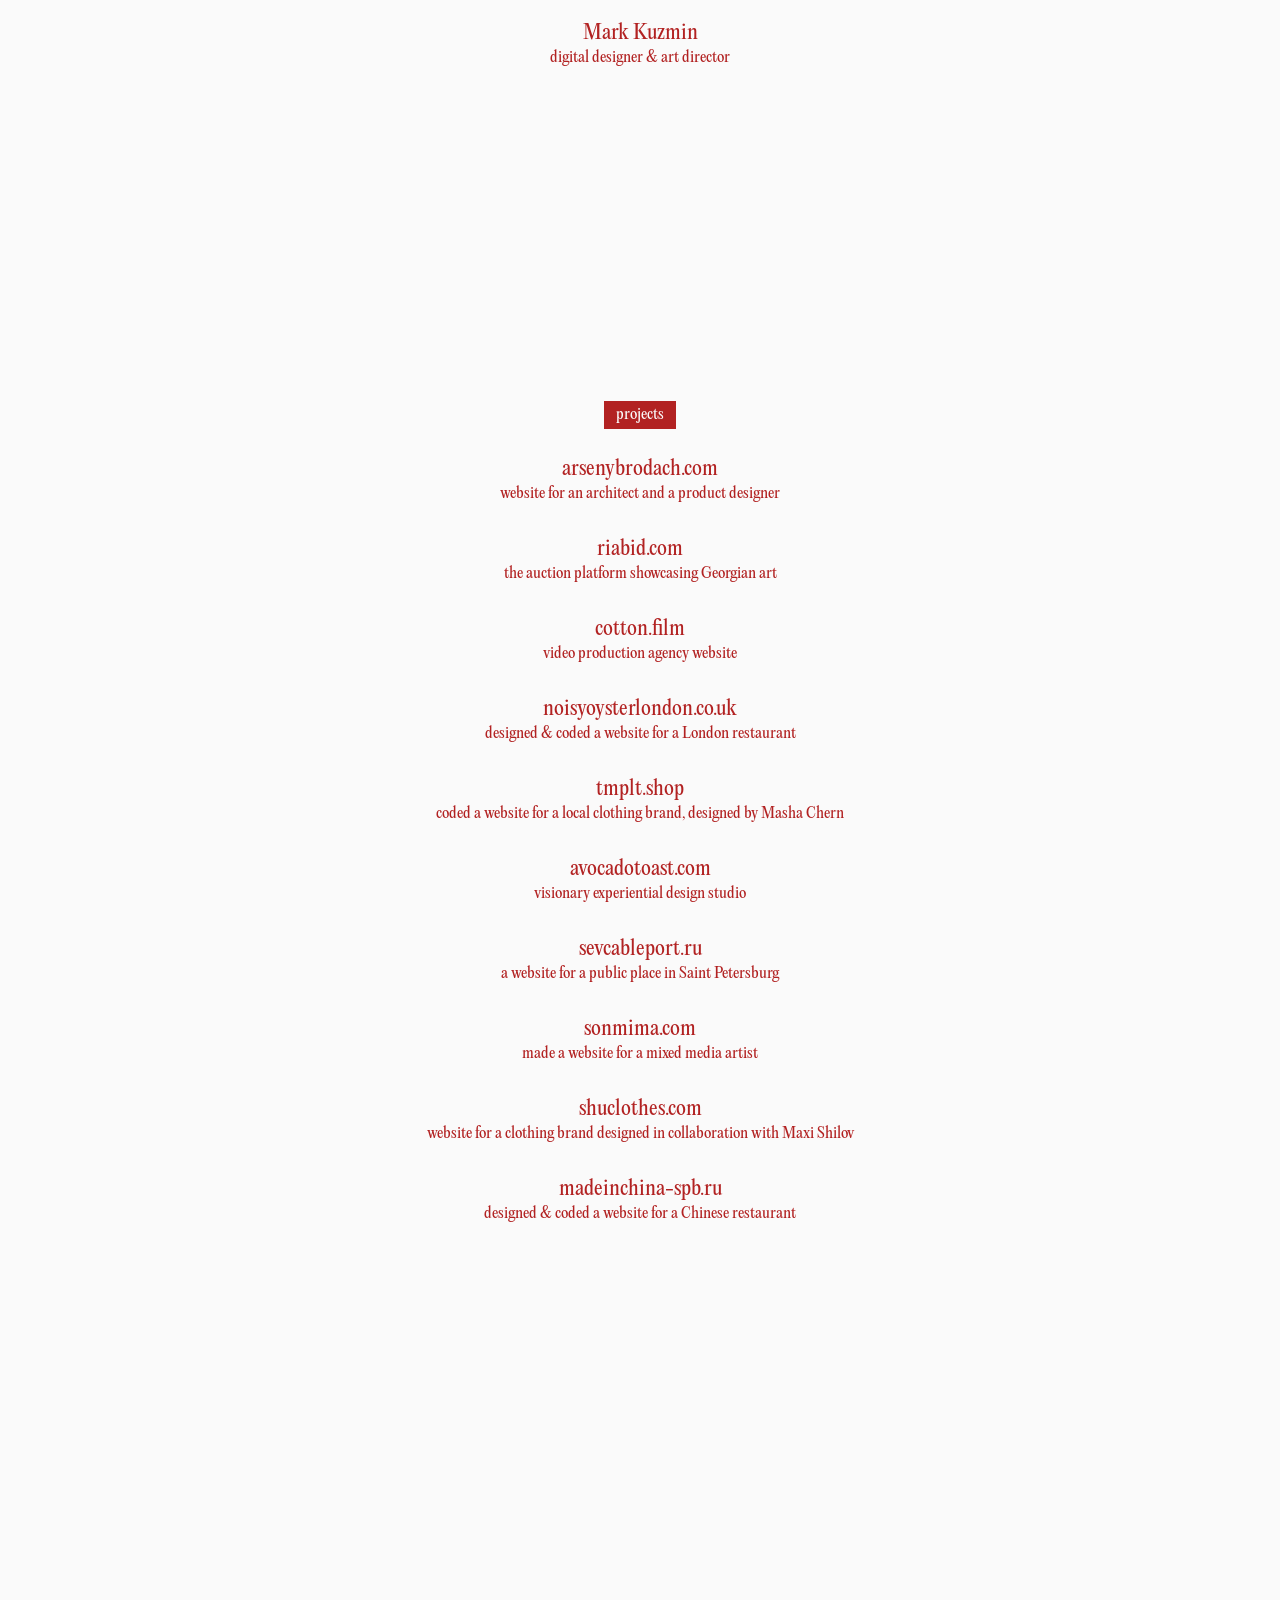
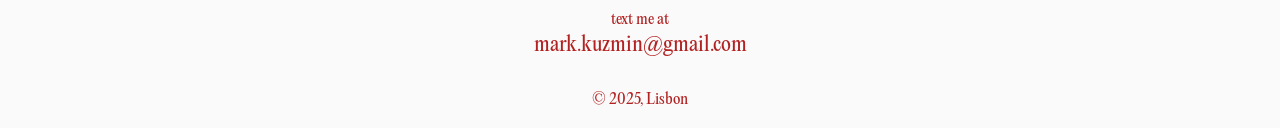
==== index.html @ 8bf1f21d "First" ====
<!DOCTYPE HTML>
<html lang="en">
<head>
	<meta charset="utf-8">
	<meta name="viewport" content="width=device-width, initial-scale=1.0">
	<link rel="stylesheet" href="main.css">
	<link rel="stylesheet" href="media.css">
	<title>Mark Kuzmin — digital designer & art director</title>
	<meta property="og:site_name" content="Mark Kuzmin" />
	<meta property="og:title" content="Digital designer & Art director" />
	<meta property="og:url" content="https://www.markkuzmin.com" />
	<meta property="og:image" content="opengraph.png" />
	<link rel="icon" type="image/png" href="favicon.png">

	<script src="script.js"></script>

	<!-- Google tag (gtag.js) -->
	<script async src="https://www.googletagmanager.com/gtag/js?id=G-9YX1M8FVFF"></script>
	<script>
	  window.dataLayer = window.dataLayer || [];
	  function gtag(){dataLayer.push(arguments);}
	  gtag('js', new Date());

	  gtag('config', 'G-9YX1M8FVFF');
	</script>
</head>

<body>

<div class="wrapper">
	<div class="me">
		<h1>Mark Kuzmin</h1>
		<p>digital designer & art director</p>
	</div>

	<div class="portfolio">
		<div class="toast show">projects</div>

		<a href="https://arsenybrodach.com" target="_blank">
			<h2>arsenybrodach.com</h2>
			<p>website for an architect and a product designer</p>
		</a>

		<a href="https://riabid.com" target="_blank">
			<h2>riabid.com</h2>
			<p>the auction platform showcasing Georgian art</p>
		</a>

		<a href="https://cotton.film" target="_blank">
			<h2>cotton.film</h2>
			<p>video production agency website</p>
		</a>

		<a href="https://noisyoysterlondon.co.uk" target="_blank">
			<h2>noisyoysterlondon.co.uk</h2>
			<p>designed & coded a website for a London restaurant</p>
		</a>

		<a href="https://tmplt.shop/" target="_blank">
			<h2>tmplt.shop</h2>
			<p>coded a website for a local clothing brand, designed by Masha Chern</p>
		</a>

		<a href="https://avocadotoast.com" target="_blank">
			<h2>avocadotoast.com</h2>
			<p>visionary experiential design studio</p>
		</a>

		<a href="https://sevcableport.ru" target="_blank">
			<h2>sevcableport.ru</h2>
			<p>a website for a public place in Saint Petersburg</p>
		</a>

		<a href="https://sonmima.com" target="_blank">
			<h2>sonmima.com</h2>
			<p>made a website for a mixed media artist</p>
		</a>

		<a href="https://shuclothes.com" target="_blank">
			<h2>shuclothes.com</h2>
			<p>website for a clothing brand designed in collaboration with Maxi Shilov</p>
		</a>			

		<a href="https://madeinchina-spb.ru/" target="_blank">
			<h2>madeinchina-spb.ru</h2>
			<p>designed & coded a website for a Chinese restaurant</p>
		</a>
	</div>

	<div class="footer">
		<div class="toast" id="toast">
		    email copied to clipboard
		</div>

		<button class="email-button" onclick="copyEmail()" id="copyButton">
			<p>text me at</p>
			<h2>mark.kuzmin@gmail.com</h2>
		</button>
		<p>© 2025, Lisbon</p>
	</div>
</div>

</body>
</html>
---- main.css ----
@font-face {
	font-family: PP Editorial New;
    src: url('pp-editorial-new.otf');
}

@font-face {
	font-family: PP Radio;
    src: url('pp-radio.otf');
}

article {
	width: 480px;
	padding: 0 16px;
}

article div {
	display: flex;
	flex-direction: column;
	gap: 10px;
}

article h2 {
	margin-left: -0.07em;
	font-size: 48px;
	line-height: 48px;
}

article h3 {
	margin: 0;
	font-size: 32px;
	line-height: 32px;
}

article p {
	font-family: 'PP Radio';
}

body {
	color: #B22222;
	background-color: #fafafa;
}

body, h1, h2, p, a {
	margin: 0;
	padding: 0;

	font-size: 15px;
	line-height: 20px;
	font-family: 'PP Editorial New';
	font-weight: 400;

	text-decoration: none;
}

#roland-garros {
	background-color: #C23B22;
	color: #F1F3F4;
}

.wrapper, .me, .portfolio, .portfolio a, .footer {
	display: flex;
	flex-direction: column;
	align-items: center;
}

.wrapper {
	margin: 0 auto;
	padding: 18px 0;

	width: 480px;
	gap: 37vh;
}

.portfolio {
	gap: 0px;
}

.portfolio a {
	padding: 15px 0;
	color: #B22222;
	gap: 0px;
	transition: 1.2s;
}

@media only screen and (min-width: 768px) {

	.portfolio a:hover {
		padding: 30px 0;
		opacity: .75;
		transition: 0.3s;
	}

	button:hover {
			opacity: .75;
		}

}

.portfolio p {
	text-align: center;
	hyphens: auto;
}

h1, h2 {
	font-size: 20px;
	line-height: 30px;
}


button {
  background: none;
  border: none;
  padding: 0;
  margin: 0 0 30px 0;
  font: inherit;
  color: inherit;
  text-decoration: none;
  cursor: pointer;
  outline: none;
  z-index: 1;
}

.toast {
	margin-bottom: 10px;
    background: #B22222;
    color: #fafafa;
    padding: 4px 12px;
    transform: translateY(20px);
    opacity: 0;
    transition: all 0.4s cubic-bezier(0.175, 0.885, 0.32, 1.275);
    z-index: 0;
    display: flex;
    align-items: center;
    gap: 10px;
}

.toast.show {
    transform: translateY(0);
    opacity: 1;
}
---- media.css ----
@media only screen and (max-width: 767px) {

body {
	font-size: 3.6vw;
	line-height: 1.2;
}

button {
	margin: 0 0 9vw 0;
}

.wrapper {
	max-width: 100vw;
	padding: 5vw;
}

.portfolio {
	gap: 3vw;
}

.portfolio a {
	gap: 5px;
}

p {
	font-size: 3.6vw;
	line-height: 1.2;
}

h1, h2 {
	font-size: 4.4vw;
	line-height: 1.2;
}

}
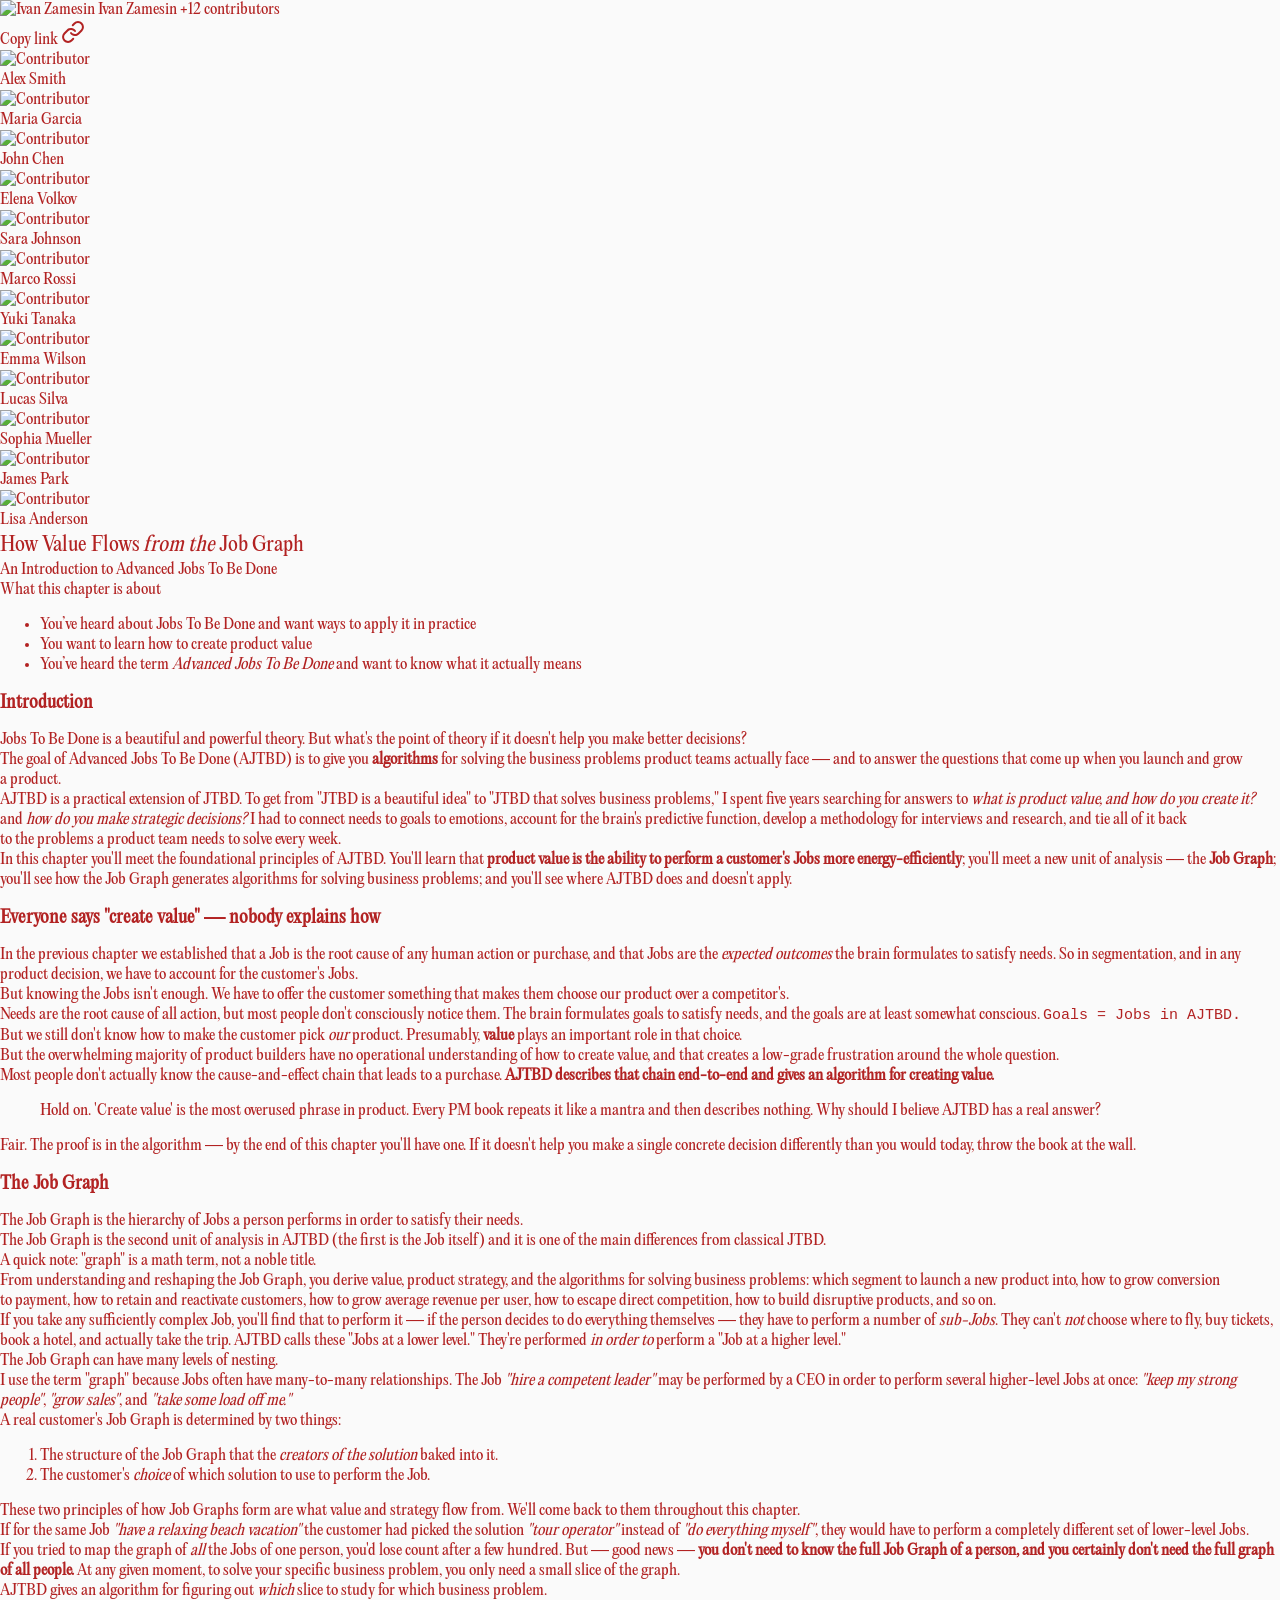
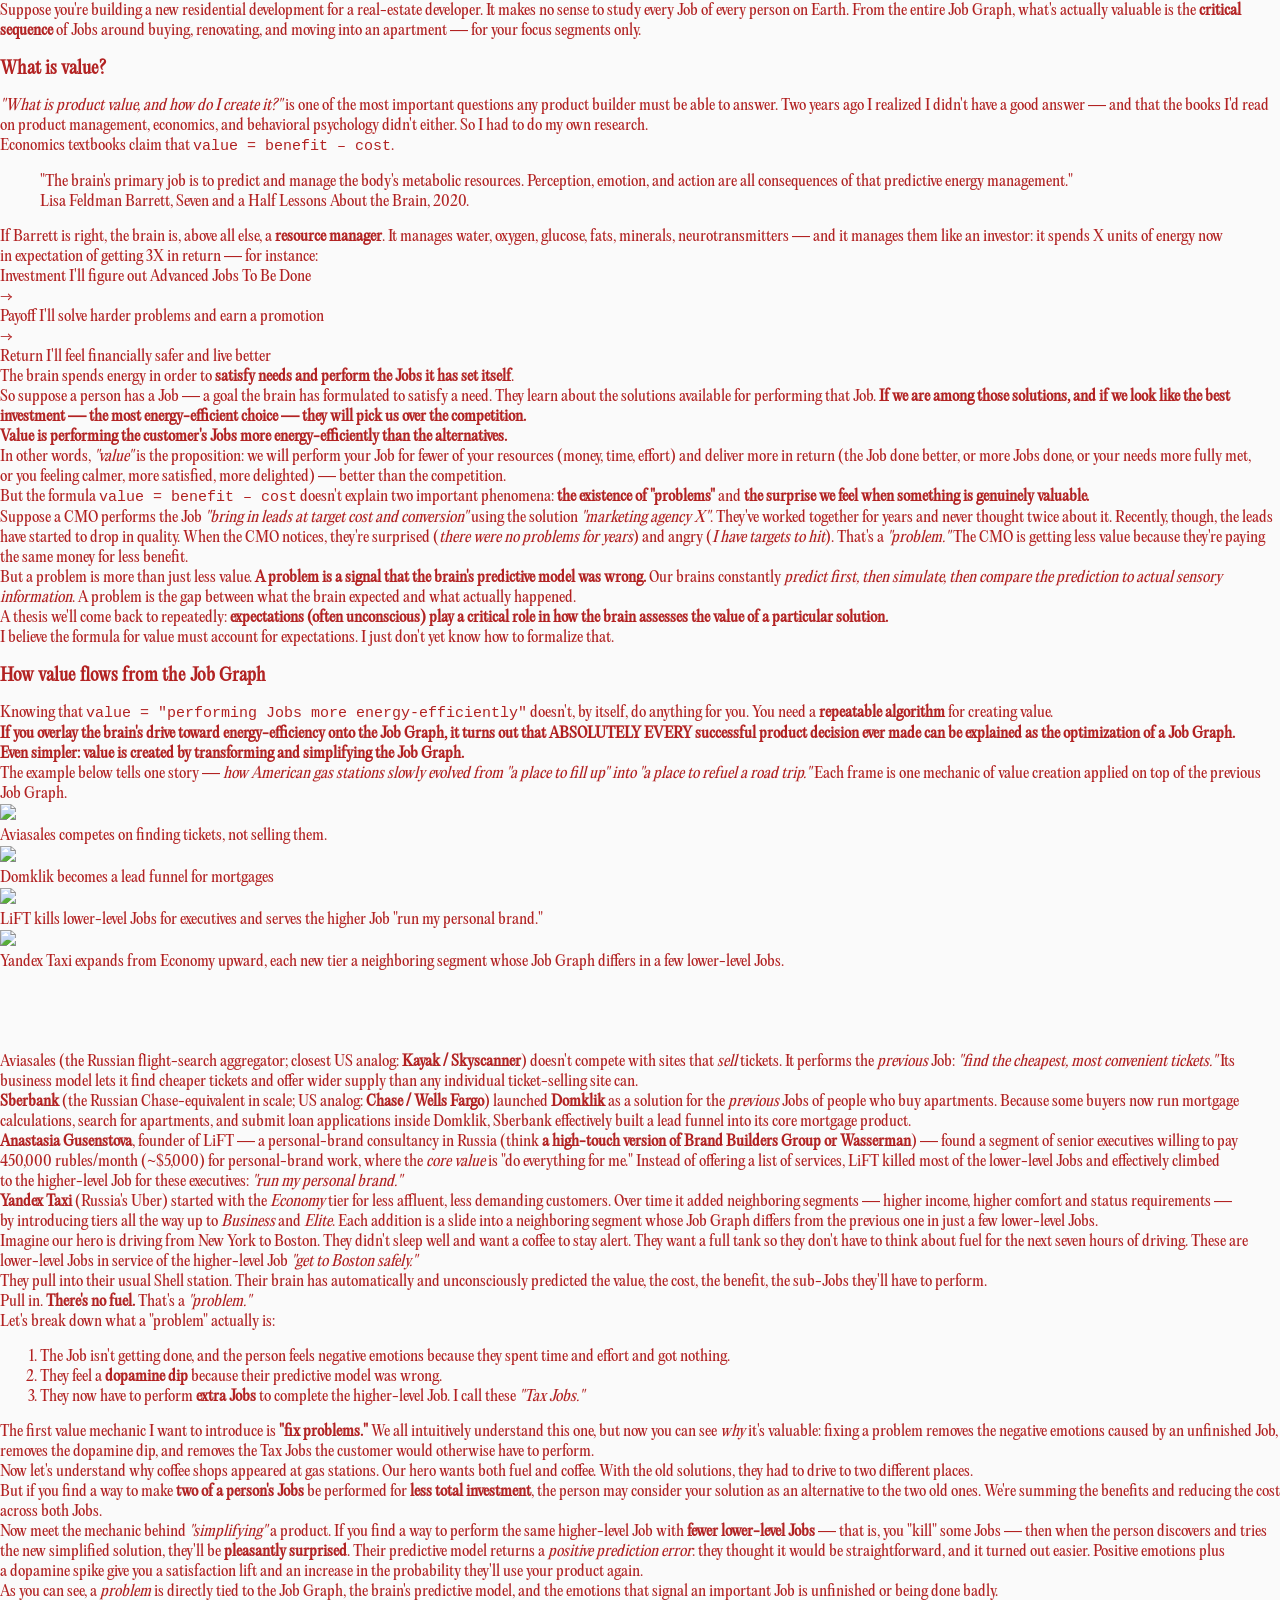
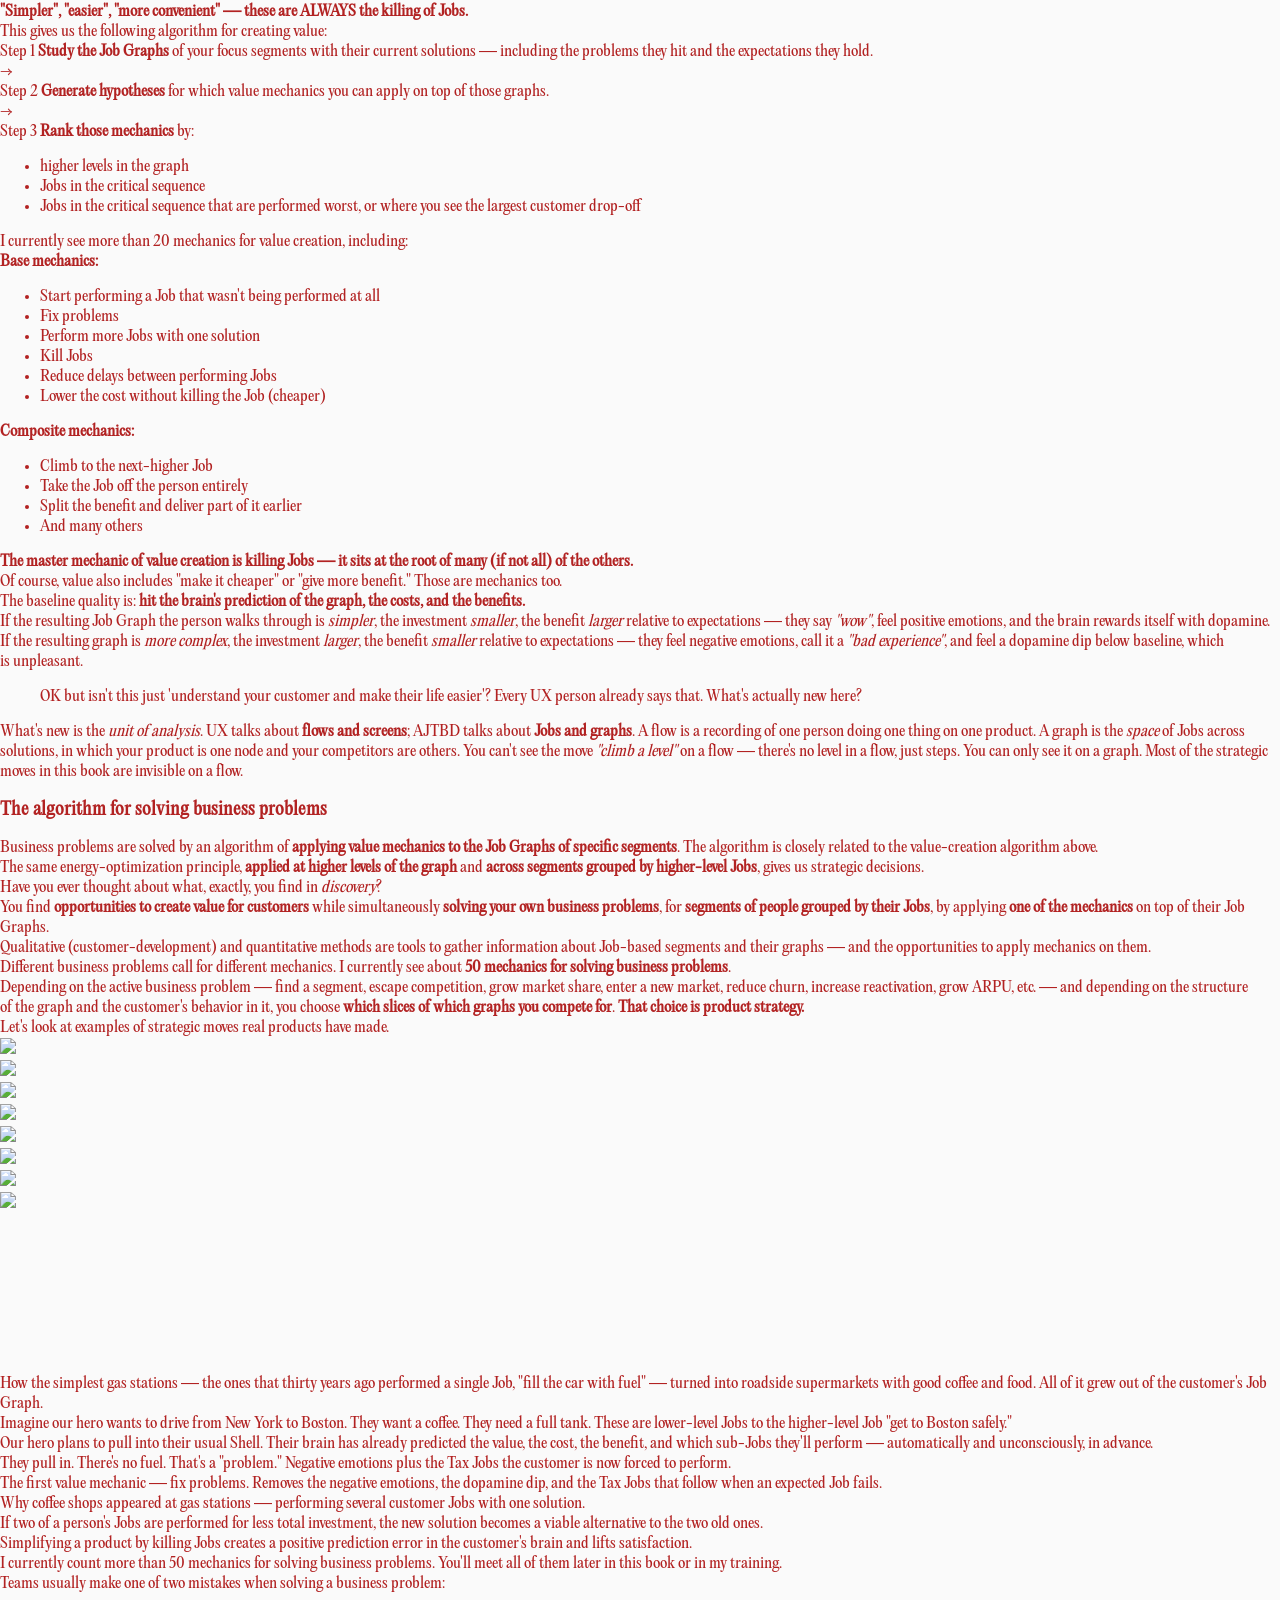
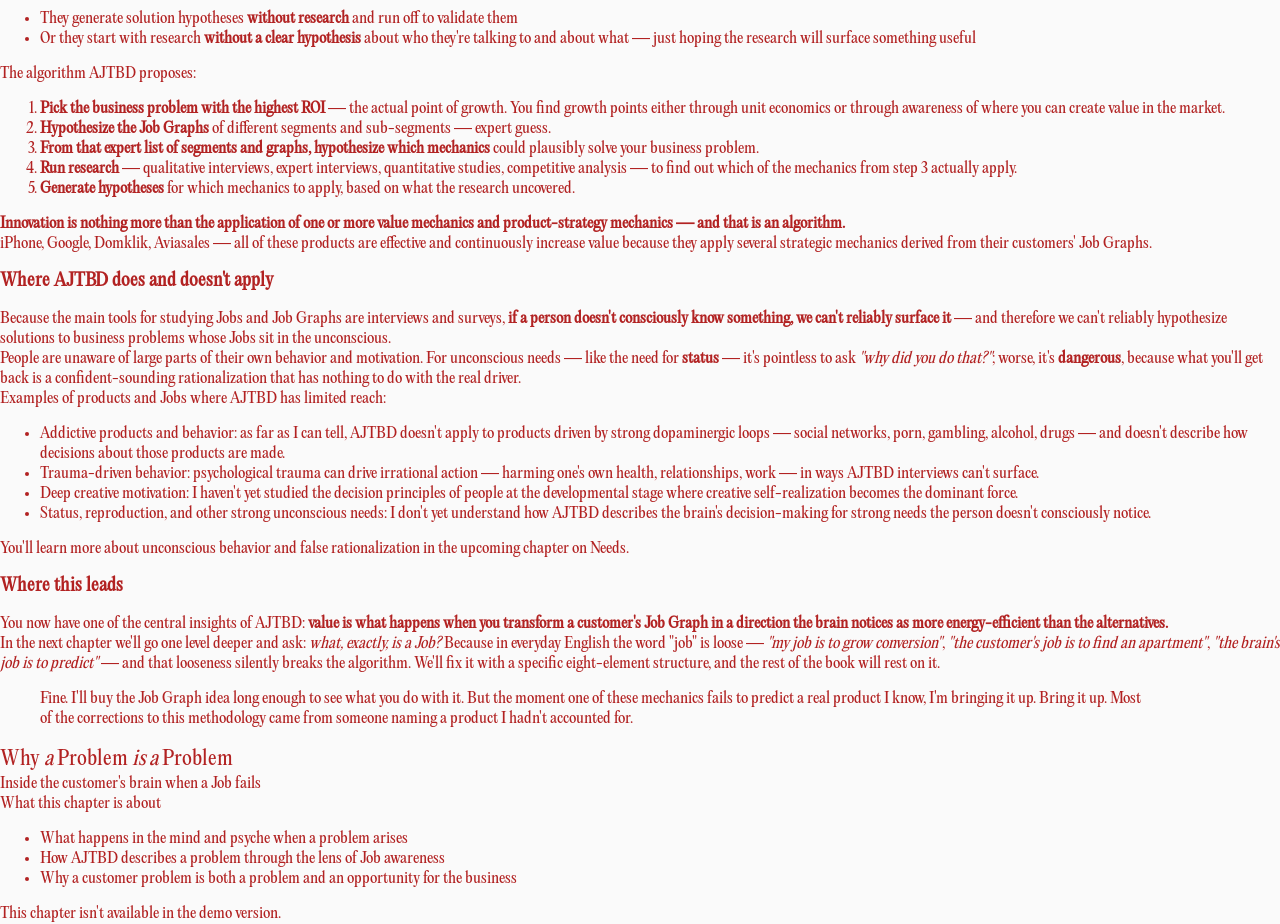
==== commit 50b0462d: "css upd" ====
--- a/index.html
+++ b/index.html
@@ -5,100 +5,546 @@
 	<meta name="viewport" content="width=device-width, initial-scale=1.0">
 	<link rel="stylesheet" href="main.css">
 	<link rel="stylesheet" href="media.css">
-	<title>Mark Kuzmin — digital designer & art director</title>
-	<meta property="og:site_name" content="Mark Kuzmin" />
-	<meta property="og:title" content="Digital designer & Art director" />
-	<meta property="og:url" content="https://www.markkuzmin.com" />
+	<title>AURA</title>
+	<meta property="og:type" content="website" />
+	<meta property="og:site_name" content="AURA" />
+	<meta property="og:title" content="AURA" />
 	<meta property="og:image" content="opengraph.png" />
 	<link rel="icon" type="image/png" href="favicon.png">
 
-	<script src="script.js"></script>
-
-	<!-- Google tag (gtag.js) -->
-	<script async src="https://www.googletagmanager.com/gtag/js?id=G-9YX1M8FVFF"></script>
-	<script>
-	  window.dataLayer = window.dataLayer || [];
-	  function gtag(){dataLayer.push(arguments);}
-	  gtag('js', new Date());
-
-	  gtag('config', 'G-9YX1M8FVFF');
-	</script>
 </head>
 
 <body>
 
-<div class="wrapper">
-	<div class="me">
-		<h1>Mark Kuzmin</h1>
-		<p>digital designer & art director</p>
-	</div>
-
-	<div class="portfolio">
-		<div class="toast show">projects</div>
-
-		<a href="https://arsenybrodach.com" target="_blank">
-			<h2>arsenybrodach.com</h2>
-			<p>website for an architect and a product designer</p>
-		</a>
-
-		<a href="https://riabid.com" target="_blank">
-			<h2>riabid.com</h2>
-			<p>the auction platform showcasing Georgian art</p>
-		</a>
-
-		<a href="https://cotton.film" target="_blank">
-			<h2>cotton.film</h2>
-			<p>video production agency website</p>
-		</a>
-
-		<a href="https://noisyoysterlondon.co.uk" target="_blank">
-			<h2>noisyoysterlondon.co.uk</h2>
-			<p>designed & coded a website for a London restaurant</p>
-		</a>
-
-		<a href="https://tmplt.shop/" target="_blank">
-			<h2>tmplt.shop</h2>
-			<p>coded a website for a local clothing brand, designed by Masha Chern</p>
-		</a>
-
-		<a href="https://avocadotoast.com" target="_blank">
-			<h2>avocadotoast.com</h2>
-			<p>visionary experiential design studio</p>
-		</a>
-
-		<a href="https://sevcableport.ru" target="_blank">
-			<h2>sevcableport.ru</h2>
-			<p>a website for a public place in Saint Petersburg</p>
-		</a>
-
-		<a href="https://sonmima.com" target="_blank">
-			<h2>sonmima.com</h2>
-			<p>made a website for a mixed media artist</p>
-		</a>
-
-		<a href="https://shuclothes.com" target="_blank">
-			<h2>shuclothes.com</h2>
-			<p>website for a clothing brand designed in collaboration with Maxi Shilov</p>
-		</a>			
-
-		<a href="https://madeinchina-spb.ru/" target="_blank">
-			<h2>madeinchina-spb.ru</h2>
-			<p>designed & coded a website for a Chinese restaurant</p>
-		</a>
-	</div>
-
-	<div class="footer">
-		<div class="toast" id="toast">
-		    email copied to clipboard
-		</div>
-
-		<button class="email-button" onclick="copyEmail()" id="copyButton">
-			<p>text me at</p>
-			<h2>mark.kuzmin@gmail.com</h2>
-		</button>
-		<p>© 2025, Lisbon</p>
+<div class="book__wrapper">
+	<div id="navbar-mount"></div>
+	<div id="contents-mount"></div>
+
+	<div class="chapter">
+		<div class="chapter-cover" id="chapter-top">
+			<div class="chapter-cover__body">
+				<div class="chapter-cover__meta">
+					<div class="chapter-cover__author">
+						<img src="ivan.jpeg" alt="Ivan Zamesin">
+						<span class="author-name">Ivan Zamesin</span>
+						<span class="contributors" id="contributors-toggle">+12 contributors</span>
+					</div>
+					<a class="share">Copy link <svg width="24" height="24" viewBox="0 0 24 24" fill="none" xmlns="http://www.w3.org/2000/svg"><path d="M10 13C10.4295 13.5741 10.9774 14.0491 11.6066 14.3929C12.2357 14.7367 12.9315 14.9411 13.6467 14.9923C14.3618 15.0435 15.0796 14.9403 15.7513 14.6897C16.4231 14.4392 17.0331 14.047 17.54 13.54L20.54 10.54C21.4508 9.59695 21.9548 8.33394 21.9434 7.02296C21.932 5.71198 21.4061 4.45791 20.4791 3.53087C19.5521 2.60383 18.298 2.07799 16.987 2.0666C15.676 2.0552 14.413 2.55918 13.47 3.46997L11.75 5.17997" stroke="currentColor" stroke-width="2" stroke-linecap="round" stroke-linejoin="round"/><path d="M14.0002 11C13.5707 10.4259 13.0228 9.9508 12.3936 9.60704C11.7645 9.26328 11.0687 9.05886 10.3535 9.00765C9.63841 8.95643 8.92061 9.05961 8.24885 9.3102C7.5771 9.56079 6.96709 9.95291 6.4602 10.46L3.4602 13.46C2.54941 14.403 2.04544 15.666 2.05683 16.977C2.06822 18.288 2.59407 19.542 3.52111 20.4691C4.44815 21.3961 5.70221 21.922 7.01319 21.9334C8.32418 21.9447 9.58719 21.4408 10.5302 20.53L12.2402 18.82" stroke="currentColor" stroke-width="2" stroke-linecap="round" stroke-linejoin="round"/></svg></a>
+				</div>
+
+				<!-- Блок с авторами -->
+				<div class="contributors-block" id="contributors-block">
+					<div class="contributor"><img src="icons/av.svg" alt="Contributor"><p>Alex Smith</p></div>
+					<div class="contributor"><img src="icons/av.svg" alt="Contributor"><p>Maria Garcia</p></div>
+					<div class="contributor"><img src="icons/av.svg" alt="Contributor"><p>John Chen</p></div>
+					<div class="contributor"><img src="icons/av.svg" alt="Contributor"><p>Elena Volkov</p></div>
+					<div class="contributor"><img src="icons/av.svg" alt="Contributor"><p>Sara Johnson</p></div>
+					<div class="contributor"><img src="icons/av.svg" alt="Contributor"><p>Marco Rossi</p></div>
+					<div class="contributor"><img src="icons/av.svg" alt="Contributor"><p>Yuki Tanaka</p></div>
+					<div class="contributor"><img src="icons/av.svg" alt="Contributor"><p>Emma Wilson</p></div>
+					<div class="contributor"><img src="icons/av.svg" alt="Contributor"><p>Lucas Silva</p></div>
+					<div class="contributor"><img src="icons/av.svg" alt="Contributor"><p>Sophia Mueller</p></div>
+					<div class="contributor"><img src="icons/av.svg" alt="Contributor"><p>James Park</p></div>
+					<div class="contributor"><img src="icons/av.svg" alt="Contributor"><p>Lisa Anderson</p></div>
+				</div>
+
+				<div class="chapter-cover__titles">
+					<h2>How Value Flows <em>from</em> <em>the</em> Job Graph</h2>
+					<p class="chapter-cover__kicker">An Introduction to Advanced Jobs To Be Done</p>
+				</div>
+
+				<div class="chapter-cover__about">
+					<p class="chapter-cover__about-label">What this chapter is about</p>
+					<ul>
+						<li>You’ve heard about Jobs To Be Done and want ways to apply it in practice</li>
+						<li>You want to learn how to create product value</li>
+						<li>You’ve heard the term <em>Advanced Jobs To Be Done</em> and want to know what it actually means</li>
+					</ul>
+				</div>
+			</div>
+
+		</div>
+
+		<div class="text-column" id="introduction">
+			<h3>Introduction</h3>
+
+			<p>Jobs To Be Done is a beautiful and powerful theory. But what's the point of theory if it doesn't help you make better decisions?</p>
+
+			<p>The goal of Advanced Jobs To Be Done (AJTBD) is to give you <strong>algorithms</strong> for solving the business problems product teams actually face — and to answer the questions that come up when you launch and grow a product.</p>
+
+			<p>AJTBD is a practical extension of JTBD. To get from "JTBD is a beautiful idea" to "JTBD that solves business problems," I spent five years searching for answers to <em>what is product value, and how do you create it?</em> and <em>how do you make strategic decisions?</em> I had to connect needs to goals to emotions, account for the brain's predictive function, develop a methodology for interviews and research, and tie all of it back to the problems a product team needs to solve every week.</p>
+
+			<p>In this chapter you'll meet the foundational principles of AJTBD. You'll learn that <strong>product value is the ability to perform a customer's Jobs more energy-efficiently</strong>; you'll meet a new unit of analysis — the <strong>Job Graph</strong>; you'll see how the Job Graph generates algorithms for solving business problems; and you'll see where AJTBD does and doesn't apply.</p>
+		</div>
+
+		<div class="text-column" id="everyone-says">
+			<h3>Everyone says "create value" — nobody explains how</h3>
+
+			<p>In the previous chapter we established that <span class="medium">a Job is the root cause of any human action or purchase</span>, and that Jobs are the <em>expected outcomes</em> the brain formulates to satisfy needs. So in segmentation, and in any product decision, we have to account for the customer's Jobs.</p>
+
+			<p>But knowing the Jobs isn't enough. We have to offer the customer something that makes them choose our product over a competitor's.</p>
+
+			<p>Needs are the root cause of all action, but most people don't consciously notice them. The brain formulates goals to satisfy needs, and the goals are at least somewhat conscious. <code>Goals = Jobs in AJTBD.</code> But we still don't know how to make the customer pick <em>our</em> product. Presumably, <strong>value</strong> plays an important role in that choice.</p>
+
+			<p>But the overwhelming majority of product builders have no operational understanding of how to create value, and that creates a low-grade frustration around the whole question.</p>
+
+			<p>Most people don't actually know the cause-and-effect chain that leads to a purchase. <strong>AJTBD describes that chain end-to-end and gives an algorithm for creating value.</strong></p>
+
+			<blockquote class="skeptic">
+				<p>Hold on. 'Create value' is the most overused phrase in product. Every PM book repeats it like a mantra and then describes nothing. Why should I believe AJTBD has a real answer?</p>
+			</blockquote>
+
+			<p>Fair. The proof is in the algorithm — by the end of this chapter you'll have one. If it doesn't help you make a single concrete decision differently than you would today, throw the book at the wall.</p>
+		</div>
+
+		<div class="text-column" id="job-graph">
+			<h3>The Job Graph</h3>
+
+			<p class="medium">The Job Graph is the hierarchy of Jobs a person performs in order to satisfy their needs.</p>
+
+			<p>The Job Graph is the second unit of analysis in AJTBD (the first is the Job itself) and it is one of the main differences from classical JTBD.</p>
+
+			<p>A quick note: "graph" is a math term, not a noble title.</p>
+
+			<p>From understanding and reshaping the Job Graph, you derive value, product strategy, and the algorithms for solving business problems: which segment to launch a new product into, how to grow conversion to payment, how to retain and reactivate customers, how to grow average revenue per user, how to escape direct competition, how to build disruptive products, and so on.</p>
+
+			<p>If you take any sufficiently complex Job, you'll find that to perform it — if the person decides to do everything themselves — they have to perform a number of <em>sub-Jobs</em>. They can't <em>not</em> choose where to fly, buy tickets, book a hotel, and actually take the trip. AJTBD calls these "Jobs at a lower level." They're performed <em>in order to</em> perform a "Job at a higher level."</p>
+
+			<p>The Job Graph can have many levels of nesting.</p>
+
+			<p>I use the term "graph" because Jobs often have many-to-many relationships. The Job <em>"hire a competent leader"</em> may be performed by a CEO in order to perform several higher-level Jobs at once: <em>"keep my strong people"</em>, <em>"grow sales"</em>, and <em>"take some load off me."</em></p>
+
+			<p>A real customer's Job Graph is determined by two things:</p>
+
+			<ol>
+				<li>The structure of the Job Graph that the <em>creators of the solution</em> baked into it.</li>
+				<li>The customer's <em>choice</em> of which solution to use to perform the Job.</li>
+			</ol>
+
+			<p>These two principles of how Job Graphs form are what value and strategy flow from. We'll come back to them throughout this chapter.</p>
+
+			<p>If for the same Job <em>"have a relaxing beach vacation"</em> the customer had picked the solution <em>"tour operator"</em> instead of <em>"do everything myself"</em>, they would have to perform a completely different set of lower-level Jobs.</p>
+
+			<p>If you tried to map the graph of <em>all</em> the Jobs of one person, you'd lose count after a few hundred. But — good news — <strong>you don't need to know the full Job Graph of a person, and you certainly don't need the full graph of all people.</strong> At any given moment, to solve your specific business problem, you only need a small slice of the graph.</p>
+
+			<p>AJTBD gives an algorithm for figuring out <em>which</em> slice to study for which business problem.</p>
+
+			<p>Suppose you're building a new residential development for a real-estate developer. It makes no sense to study every Job of every person on Earth. From the entire Job Graph, what's actually valuable is the <strong>critical sequence</strong> of Jobs around buying, renovating, and moving into an apartment — for your focus segments only.</p>
+		</div>
+
+		<div class="text-column" id="what-is-value">
+			<h3>What is value?</h3>
+
+			<p><em>"What is product value, and how do I create it?"</em> is one of the most important questions any product builder must be able to answer. Two years ago I realized I didn't have a good answer — and that the books I'd read on product management, economics, and behavioral psychology didn't either. So I had to do my own research.</p>
+
+			<p>Economics textbooks claim that <code>value = benefit – cost</code>.</p>
+
+			<blockquote class="science">
+			  <p>"The brain's primary job is to predict and manage the body's metabolic resources. Perception, emotion, and action are all consequences of that predictive energy management."</p>
+			  <p class="science-name">Lisa Feldman Barrett, Seven and a Half Lessons About the Brain, 2020.</p>
+			</blockquote>
+
+			<p>If Barrett is right, the brain is, above all else, a <strong>resource manager</strong>. It manages water, oxygen, glucose, fats, minerals, neurotransmitters — and it manages them like an investor: it spends X units of energy now in expectation of getting 3X in return — for instance:</p>
+
+			<div class="flow" role="figure" aria-label="Investment to return flow">
+			  <div class="flow-step">
+			    <span class="flow-label">Investment</span>
+			    <span>I'll figure out Advanced Jobs To Be Done</span>
+			  </div>
+			  <div class="flow-arrow" aria-hidden="true">→</div>
+			  <div class="flow-step">
+			    <span class="flow-label">Payoff</span>
+			    <span>I'll solve harder problems and earn a promotion</span>
+			  </div>
+			  <div class="flow-arrow" aria-hidden="true">→</div>
+			  <div class="flow-step">
+			    <span class="flow-label">Return</span>
+			    <span>I'll feel financially safer and live better</span>
+			  </div>
+			</div>
+
+			<p>The brain spends energy in order to <strong>satisfy needs and perform the Jobs it has set itself</strong>.</p>
+
+			<p>So suppose a person has a Job — a goal the brain has formulated to satisfy a need. They learn about the solutions available for performing that Job. <strong>If we are among those solutions, and if we look like the best investment — the most energy-efficient choice — they will pick us over the competition.</strong></p>
+
+			<p><strong>Value is performing the customer's Jobs more energy-efficiently than the alternatives.</strong></p>
+
+			<p>In other words, <em>"value"</em> is the proposition: we will perform your Job for fewer of your resources (money, time, effort) and deliver more in return (the Job done better, or more Jobs done, or your needs more fully met, or you feeling calmer, more satisfied, more delighted) — better than the competition.</p>
+
+			<p>But the formula <code>value = benefit – cost</code> doesn't explain two important phenomena: <strong>the existence of "problems"</strong> and <strong>the surprise we feel when something is genuinely valuable.</strong></p>
+
+			<p>Suppose a CMO performs the Job <em>"bring in leads at target cost and conversion"</em> using the solution <em>"marketing agency X"</em>. They've worked together for years and never thought twice about it. Recently, though, the leads have started to drop in quality. When the CMO notices, they're surprised (<em>there were no problems for years</em>) and angry (<em>I have targets to hit</em>). That's a <em>"problem."</em> The CMO is getting less value because they're paying the same money for less benefit.</p>
+
+			<p>But a problem is more than just less value. <strong>A problem is a signal that the brain's predictive model was wrong.</strong> Our brains constantly <em>predict first, then simulate, then compare the prediction to actual sensory information</em>. A problem is the gap between what the brain expected and what actually happened.</p>
+
+			<p>A thesis we'll come back to repeatedly: <strong>expectations (often unconscious) play a critical role in how the brain assesses the value of a particular solution.</strong></p>
+
+			<p>I believe the formula for value must account for expectations. I just don't yet know how to formalize that.</p>
+		</div>
+
+		<div class="text-column" id="value-flows">
+			<h3>How value flows from the Job Graph</h3>
+
+			<p>Knowing that <code>value = "performing Jobs more energy-efficiently"</code> doesn't, by itself, do anything for you. You need a <strong>repeatable algorithm</strong> for creating value.</p>
+
+			<p><strong>If you overlay the brain's drive toward energy-efficiency onto the Job Graph, it turns out that ABSOLUTELY EVERY successful product decision ever made can be explained as the optimization of a Job Graph.</strong></p>
+
+			<p><strong>Even simpler: value is created by transforming and simplifying the Job Graph.</strong></p>
+
+			<p>The example below tells one story — <em>how American gas stations slowly evolved from "a place to fill up" into "a place to refuel a road trip."</em> Each frame is one mechanic of value creation applied on top of the previous Job Graph.</p>
+
+			<div class="scroll-section" id="scrollSection">
+			  <div class="scroll-images" id="imagePanel">
+			    <div class="scroll-image active" data-index="0">
+			      <img src="img/5_1.png">
+			      <div class="img-label">Aviasales competes on finding tickets, not selling them.</div>
+			    </div>
+			    <div class="scroll-image" data-index="1">
+			       <img src="img/5_2.png">
+			      <div class="img-label">Domklik becomes a lead funnel for mortgages</div>
+			    </div>
+			    <div class="scroll-image" data-index="2">
+			       <img src="img/5_3.png">
+			      <div class="img-label">LiFT kills lower-level Jobs for executives and serves the higher Job "run my personal brand."</div>
+			    </div>
+			    <div class="scroll-image" data-index="3">
+			       <img src="img/5_4.png">
+			      <div class="img-label">Yandex Taxi expands from Economy upward, each new tier a neighboring segment whose Job Graph differs in a few lower-level Jobs.</div>
+			    </div>
+			  			    <div class="scroll-image--mobile active" data-index="0">
+			      <img src="img/5_1.png" alt="">
+			    </div>
+			    <div class="scroll-image--mobile" data-index="1">
+			      <img src="img/5_2.png" alt="">
+			    </div>
+			    <div class="scroll-image--mobile" data-index="2">
+			      <img src="img/5_3.png" alt="">
+			    </div>
+			    <div class="scroll-image--mobile" data-index="3">
+			      <img src="img/5_4.png" alt="">
+			    </div>
+			  </div>
+
+			  <div class="scroll-cards" id="cardsPanel">
+			    <div class="scroll-card" data-img="0">
+			      <div class="card-inner">
+			        <p class="card-body">Aviasales (the Russian flight-search aggregator; closest US analog: <strong>Kayak / Skyscanner</strong>) doesn't compete with sites that <em>sell</em> tickets. It performs the <em>previous</em> Job: <em>"find the cheapest, most convenient tickets."</em> Its business model lets it find cheaper tickets and offer wider supply than any individual ticket-selling site can.</p>
+			      </div>
+			    </div>
+			    <div class="scroll-card" data-img="1">
+			      <div class="card-inner">
+			        <p class="card-body"><strong>Sberbank</strong> (the Russian Chase-equivalent in scale; US analog: <strong>Chase / Wells Fargo</strong>) launched <strong>Domklik</strong> as a solution for the <em>previous</em> Jobs of people who buy apartments. Because some buyers now run mortgage calculations, search for apartments, and submit loan applications inside Domklik, Sberbank effectively built a lead funnel into its core mortgage product.</p>
+			      </div>
+			    </div>
+			    <div class="scroll-card" data-img="2">
+			      <div class="card-inner">
+			        <p class="card-body"><strong>Anastasia Gusenstova</strong>, founder of LiFT — a personal-brand consultancy in Russia (think <strong>a high-touch version of Brand Builders Group or Wasserman</strong>) — found a segment of senior executives willing to pay 450,000 rubles/month (~$5,000) for personal-brand work, where the <em>core value</em> is "do everything for me." Instead of offering a list of services, LiFT killed most of the lower-level Jobs and effectively climbed to the higher-level Job for these executives: <em>"run my personal brand."</em></p>
+			      </div>
+			    </div>
+			    <div class="scroll-card" data-img="3">
+			      <div class="card-inner">
+			        <p class="card-body"><strong>Yandex Taxi</strong> (Russia's Uber) started with the <em>Economy</em> tier for less affluent, less demanding customers. Over time it added neighboring segments — higher income, higher comfort and status requirements — by introducing tiers all the way up to <em>Business</em> and <em>Elite</em>. Each addition is a slide into a neighboring segment whose Job Graph differs from the previous one in just a few lower-level Jobs.</p>
+			      </div>
+			    </div>
+			  </div>
+			</div>
+
+			<p>Imagine our hero is driving from New York to Boston. They didn't sleep well and want a coffee to stay alert. They want a full tank so they don't have to think about fuel for the next seven hours of driving. These are lower-level Jobs in service of the higher-level Job <em>"get to Boston safely."</em></p>
+
+			<p>They pull into their usual Shell station. Their brain has automatically and unconsciously predicted the value, the cost, the benefit, the sub-Jobs they'll have to perform.</p>
+
+			<p>Pull in. <strong>There's no fuel.</strong> That's a <em>"problem."</em></p>
+
+			<p>Let's break down what a "problem" actually is:</p>
+
+			<ol>
+			  <li>The Job isn't getting done, and the person feels negative emotions because they spent time and effort and got nothing.</li>
+			  <li>They feel a <strong>dopamine dip</strong> because their predictive model was wrong.</li>
+			  <li>They now have to perform <strong>extra Jobs</strong> to complete the higher-level Job. I call these <em>"Tax Jobs."</em></li>
+			</ol>
+
+			<p>The first value mechanic I want to introduce is <strong>"fix problems."</strong> We all intuitively understand this one, but now you can see <em>why</em> it's valuable: fixing a problem removes the negative emotions caused by an unfinished Job, removes the dopamine dip, and removes the Tax Jobs the customer would otherwise have to perform.</p>
+
+			<p>Now let's understand why coffee shops appeared at gas stations. Our hero wants both fuel and coffee. With the old solutions, they had to drive to two different places.</p>
+
+			<p>But if you find a way to make <strong>two of a person's Jobs</strong> be performed for <strong>less total investment</strong>, the person may consider your solution as an alternative to the two old ones. We're summing the benefits and reducing the cost across both Jobs.</p>
+
+			<p>Now meet the mechanic behind <em>"simplifying"</em> a product. If you find a way to perform the same higher-level Job with <strong>fewer lower-level Jobs</strong> — that is, you "kill" some Jobs — then when the person discovers and tries the new simplified solution, they'll be <strong>pleasantly surprised</strong>. Their predictive model returns a <em>positive prediction error</em>: they thought it would be straightforward, and it turned out easier. Positive emotions plus a dopamine spike give you a satisfaction lift and an increase in the probability they'll use your product again.</p>
+
+			<p>As you can see, a <em>problem</em> is directly tied to the Job Graph, the brain's predictive model, and the emotions that signal an important Job is unfinished or being done badly.</p>
+
+			<p><strong>"Simpler", "easier", "more convenient" — these are ALWAYS the killing of Jobs.</strong></p>
+
+			<p>This gives us the following algorithm for creating value:</p>
+
+			<div class="flow flow--algorithm" role="figure" aria-label="Algorithm for creating value">
+			  <div class="flow-step">
+			    <span class="flow-label">Step 1</span>
+			    <span><strong>Study the Job Graphs</strong> of your focus segments with their current solutions — including the problems they hit and the expectations they hold.</span>
+			  </div>
+			  <div class="flow-arrow" aria-hidden="true">→</div>
+			  <div class="flow-step">
+			    <span class="flow-label">Step 2</span>
+			    <span><strong>Generate hypotheses</strong> for which value mechanics you can apply on top of those graphs.</span>
+			  </div>
+			  <div class="flow-arrow" aria-hidden="true">→</div>
+			  <div class="flow-step flow-step--ranked">
+			    <span class="flow-label">Step 3</span>
+			    <span><strong>Rank those mechanics</strong> by:</span>
+			    <ul class="flow-sublist">
+			      <li>higher levels in the graph</li>
+			      <li>Jobs in the critical sequence</li>
+			      <li>Jobs in the critical sequence that are performed worst, or where you see the largest customer drop-off</li>
+			    </ul>
+			  </div>
+			</div>
+
+			<p>I currently see more than 20 mechanics for value creation, including:</p>
+
+			<p><strong>Base mechanics:</strong></p>
+
+			<ul>
+			  <li>Start performing a Job that wasn't being performed at all</li>
+			  <li>Fix problems</li>
+			  <li>Perform more Jobs with one solution</li>
+			  <li>Kill Jobs</li>
+			  <li>Reduce delays between performing Jobs</li>
+			  <li>Lower the cost without killing the Job (cheaper)</li>
+			</ul>
+
+			<p><strong>Composite mechanics:</strong></p>
+
+			<ul>
+			  <li>Climb to the next-higher Job</li>
+			  <li>Take the Job off the person entirely</li>
+			  <li>Split the benefit and deliver part of it earlier</li>
+			  <li>And many others</li>
+			</ul>
+
+			<p><strong>The master mechanic of value creation is killing Jobs — it sits at the root of many (if not all) of the others.</strong></p>
+
+			<p>Of course, value also includes "make it cheaper" or "give more benefit." Those are mechanics too.</p>
+
+			<p>The baseline quality is: <strong>hit the brain's prediction of the graph, the costs, and the benefits.</strong></p>
+
+			<p>If the resulting Job Graph the person walks through is <em>simpler</em>, the investment <em>smaller</em>, the benefit <em>larger</em> relative to expectations — they say <em>"wow"</em>, feel positive emotions, and the brain rewards itself with dopamine.</p>
+
+			<p>If the resulting graph is <em>more complex</em>, the investment <em>larger</em>, the benefit <em>smaller</em> relative to expectations — they feel negative emotions, call it a <em>"bad experience"</em>, and feel a dopamine dip below baseline, which is unpleasant.</p>
+
+			<blockquote class="skeptic">
+			  <p>OK but isn't this just 'understand your customer and make their life easier'? Every UX person already says that. What's actually new here?</p>
+			</blockquote>
+
+			<p>What's new is the <em>unit of analysis</em>. UX talks about <strong>flows and screens</strong>; AJTBD talks about <strong>Jobs and graphs</strong>. A flow is a recording of one person doing one thing on one product. A graph is the <em>space</em> of Jobs across solutions, in which your product is one node and your competitors are others. You can't see the move <em>"climb a level"</em> on a flow — there's no level in a flow, just steps. You can only see it on a graph. Most of the strategic moves in this book are invisible on a flow.</p>
+		</div>
+
+		<div class="text-column" id="algorithm">
+			<h3>The algorithm for solving business problems</h3>
+
+			<p>Business problems are solved by an algorithm of <strong>applying value mechanics to the Job Graphs of specific segments</strong>. The algorithm is closely related to the value-creation algorithm above.</p>
+
+			<p>The same energy-optimization principle, <strong>applied at higher levels of the graph</strong> and <strong>across segments grouped by higher-level Jobs</strong>, gives us strategic decisions.</p>
+
+			<p>Have you ever thought about what, exactly, you find in <em>discovery</em>?</p>
+
+			<p>You find <strong>opportunities to create value for customers</strong> while simultaneously <strong>solving your own business problems</strong>, for <strong>segments of people grouped by their Jobs</strong>, by applying <strong>one of the mechanics</strong> on top of their Job Graphs.</p>
+
+			<p>Qualitative (customer-development) and quantitative methods are tools to gather information about Job-based segments and their graphs — and the opportunities to apply mechanics on them.</p>
+
+			<p>Different business problems call for different mechanics. I currently see about <strong>50 mechanics for solving business problems</strong>.</p>
+
+			<p>Depending on the active business problem — find a segment, escape competition, grow market share, enter a new market, reduce churn, increase reactivation, grow ARPU, etc. — and depending on the structure of the graph and the customer's behavior in it, you choose <strong>which slices of which graphs you compete for</strong>. <strong>That choice is product strategy.</strong></p>
+
+			<p>Let's look at examples of strategic moves real products have made.</p>
+
+			<div class="scroll-section" id="scrollSection">
+			  <div class="scroll-images" id="imagePanel">
+			    <div class="scroll-image active" data-index="0">
+			      <img src="img/4_1.png">
+			    </div>
+			    <div class="scroll-image" data-index="1">
+			       <img src="img/4_2.png">
+			    </div>
+			    <div class="scroll-image" data-index="2">
+			       <img src="img/4_3.png">
+			    </div>
+			    <div class="scroll-image" data-index="3">
+			       <img src="img/4_4.png">
+			    </div>
+			    <div class="scroll-image" data-index="4">
+			       <img src="img/4_5.png">
+			    </div>
+			    <div class="scroll-image" data-index="5">
+			       <img src="img/4_6.png">
+			    </div>
+			    <div class="scroll-image" data-index="6">
+			       <img src="img/4_7.png">
+			    </div>
+			    <div class="scroll-image" data-index="7">
+			       <img src="img/4_8.png">
+			    </div>
+			  			    <div class="scroll-image--mobile active" data-index="0">
+			      <img src="img/4_1.png" alt="">
+			    </div>
+			    <div class="scroll-image--mobile" data-index="1">
+			      <img src="img/4_2.png" alt="">
+			    </div>
+			    <div class="scroll-image--mobile" data-index="2">
+			      <img src="img/4_3.png" alt="">
+			    </div>
+			    <div class="scroll-image--mobile" data-index="3">
+			      <img src="img/4_4.png" alt="">
+			    </div>
+			    <div class="scroll-image--mobile" data-index="4">
+			      <img src="img/4_5.png" alt="">
+			    </div>
+			    <div class="scroll-image--mobile" data-index="5">
+			      <img src="img/4_6.png" alt="">
+			    </div>
+			    <div class="scroll-image--mobile" data-index="6">
+			      <img src="img/4_7.png" alt="">
+			    </div>
+			    <div class="scroll-image--mobile" data-index="7">
+			      <img src="img/4_8.png" alt="">
+			    </div>
+			  </div>
+
+			  <div class="scroll-cards" id="cardsPanel">
+			    <div class="scroll-card" data-img="0">
+			      <div class="card-inner">
+			        <p class="card-body">How the simplest gas stations — the ones that thirty years ago performed a single Job, "fill the car with fuel" — turned into roadside supermarkets with good coffee and food. All of it grew out of the customer's Job Graph.</p>
+			      </div>
+			    </div>
+			    <div class="scroll-card" data-img="1">
+			      <div class="card-inner">
+			        <p class="card-body">Imagine our hero wants to drive from New York to Boston. They want a coffee. They need a full tank. These are lower-level Jobs to the higher-level Job "get to Boston safely."</p>
+			      </div>
+			    </div>
+			    <div class="scroll-card" data-img="2">
+			      <div class="card-inner">
+			        <p class="card-body">Our hero plans to pull into their usual Shell. Their brain has already predicted the value, the cost, the benefit, and which sub-Jobs they'll perform — automatically and unconsciously, in advance.</p>
+			      </div>
+			    </div>
+			    <div class="scroll-card" data-img="3">
+			      <div class="card-inner">
+			        <p class="card-body">They pull in. There's no fuel. That's a "problem." Negative emotions plus the Tax Jobs the customer is now forced to perform.</p>
+			      </div>
+			    </div>
+			    <div class="scroll-card" data-img="4">
+			      <div class="card-inner">
+			        <p class="card-body">The first value mechanic — fix problems. Removes the negative emotions, the dopamine dip, and the Tax Jobs that follow when an expected Job fails.</p>
+			      </div>
+			    </div>
+			    <div class="scroll-card" data-img="5">
+			      <div class="card-inner">
+			        <p class="card-body">Why coffee shops appeared at gas stations — performing several customer Jobs with one solution.</p>
+			      </div>
+			    </div>
+			    <div class="scroll-card" data-img="6">
+			      <div class="card-inner">
+			        <p class="card-body">If two of a person's Jobs are performed for less total investment, the new solution becomes a viable alternative to the two old ones.</p>
+			      </div>
+			    </div>
+			    <div class="scroll-card" data-img="7">
+			      <div class="card-inner">
+			        <p class="card-body">Simplifying a product by killing Jobs creates a positive prediction error in the customer's brain and lifts satisfaction.</p>
+			      </div>
+			    </div>
+			  </div>
+			</div>
+
+			<p>I currently count more than 50 mechanics for solving business problems. You'll meet all of them later in this book or in my training.</p>
+
+			<p>Teams usually make one of two mistakes when solving a business problem:</p>
+
+			<ul>
+			  <li>They generate solution hypotheses <strong>without research</strong> and run off to validate them</li>
+			  <li>Or they start with research <strong>without a clear hypothesis</strong> about who they're talking to and about what — just hoping the research will surface something useful</li>
+			</ul>
+
+			<p>The algorithm AJTBD proposes:</p>
+
+			<ol>
+			  <li><strong>Pick the business problem with the highest ROI</strong> — the actual point of growth. You find growth points either through unit economics or through awareness of where you can create value in the market.</li>
+
+			  <li><strong>Hypothesize the Job Graphs</strong> of different segments and sub-segments — expert guess.</li>
+
+			  <li><strong>From that expert list of segments and graphs, hypothesize which mechanics</strong> could plausibly solve your business problem.</li>
+
+			  <li><strong>Run research</strong> — qualitative interviews, expert interviews, quantitative studies, competitive analysis — to find out which of the mechanics from step 3 actually apply.</li>
+
+			  <li><strong>Generate hypotheses</strong> for which mechanics to apply, based on what the research uncovered.</li>
+			</ol>
+
+			<p><strong>Innovation is nothing more than the application of one or more value mechanics and product-strategy mechanics — and that is an algorithm.</strong></p>
+
+			<p>iPhone, Google, Domklik, Aviasales — all of these products are effective and continuously increase value because they apply several strategic mechanics derived from their customers' Job Graphs.</p>
+		</div>
+
+		<div class="text-column" id="where-applies">
+			<h3>Where AJTBD does and doesn't apply</h3>
+
+			<p>Because the main tools for studying Jobs and Job Graphs are interviews and surveys, <strong>if a person doesn't consciously know something, we can't reliably surface it</strong> — and therefore we can't reliably hypothesize solutions to business problems whose Jobs sit in the unconscious.</p>
+
+			<p>People are unaware of large parts of their own behavior and motivation. For unconscious needs — like the need for <strong>status</strong> — it's pointless to ask <em>"why did you do that?"</em>; worse, it's <strong>dangerous</strong>, because what you'll get back is a confident-sounding rationalization that has nothing to do with the real driver.</p>
+
+			<p>Examples of products and Jobs where AJTBD has limited reach:</p>
+
+			<ul>
+				<li>Addictive products and behavior: as far as I can tell, AJTBD doesn't apply to products driven by strong dopaminergic loops — social networks, porn, gambling, alcohol, drugs — and doesn't describe how decisions about those products are made.</li>
+				<li>Trauma-driven behavior: psychological trauma can drive irrational action — harming one's own health, relationships, work — in ways AJTBD interviews can't surface.</li>
+				<li>Deep creative motivation: I haven't yet studied the decision principles of people at the developmental stage where creative self-realization becomes the dominant force.</li>
+				<li>Status, reproduction, and other strong unconscious needs: I don't yet understand how AJTBD describes the brain's decision-making for strong needs the person doesn't consciously notice.</li>
+			</ul>
+
+			<p>You'll learn more about unconscious behavior and false rationalization in the upcoming chapter on Needs.</p>
+		</div>
+
+		<div class="text-column" id="where-this-leads">
+			<h3>Where this leads</h3>
+
+			<p>You now have one of the central insights of AJTBD: <strong>value is what happens when you transform a customer's Job Graph in a direction the brain notices as more energy-efficient than the alternatives.</strong></p>
+
+			<p>In the next chapter we'll go one level deeper and ask: <em>what, exactly, is a Job?</em> Because in everyday English the word "job" is loose — <em>"my job is to grow conversion"</em>, <em>"the customer's job is to find an apartment"</em>, <em>"the brain's job is to predict"</em> — and that looseness silently breaks the algorithm. We'll fix it with a specific eight-element structure, and the rest of the book will rest on it.</p>
+
+			<blockquote class="skeptic">
+				<p>Fine. I'll buy the Job Graph idea long enough to see what you do with it. But the moment one of these mechanics fails to predict a real product I know, I'm bringing it up. Bring it up. Most of the corrections to this methodology came from someone naming a product I hadn't accounted for.</p>
+			</blockquote>
+		</div>
+
+
+		<!-- Next chapter — not available in demo -->
+		<div class="chapter-cover chapter-cover--next" id="next-chapter">
+			<div class="chapter-cover__body">
+				<div class="chapter-cover__titles">
+					<h2>Why <em>a</em> Problem <em>is</em> <em>a</em> Problem</h2>
+					<p class="chapter-cover__kicker">Inside the customer's brain when a Job fails</p>
+				</div>
+
+				<div class="chapter-cover__about">
+					<p class="chapter-cover__about-label">What this chapter is about</p>
+					<ul>
+						<li>What happens in the mind and psyche when a problem arises</li>
+						<li>How AJTBD describes a problem through the lens of Job awareness</li>
+						<li>Why a customer problem is both a problem and an opportunity for the business</li>
+					</ul>
+				</div>
+
+				<p class="chapter-cover__demo-note">This chapter isn't available in the demo version.</p>
+			</div>
+		</div>
 	</div>
 </div>
 
+<!-- Оверлей для мобильного drawer -->
+<div class="mobile-overlay" id="mobile-overlay"></div>
+
+<script>window.AURA_ACTIVE_NAV = 'nav-book';</script>
+<script src="js/main.js"></script>
+<script src="js/cards.js"></script>
+<script src="js/drawer.js"></script>
+<script src="js/parallax.js"></script>
+<script src="js/loader.js"></script>
+
 </body>
 </html>
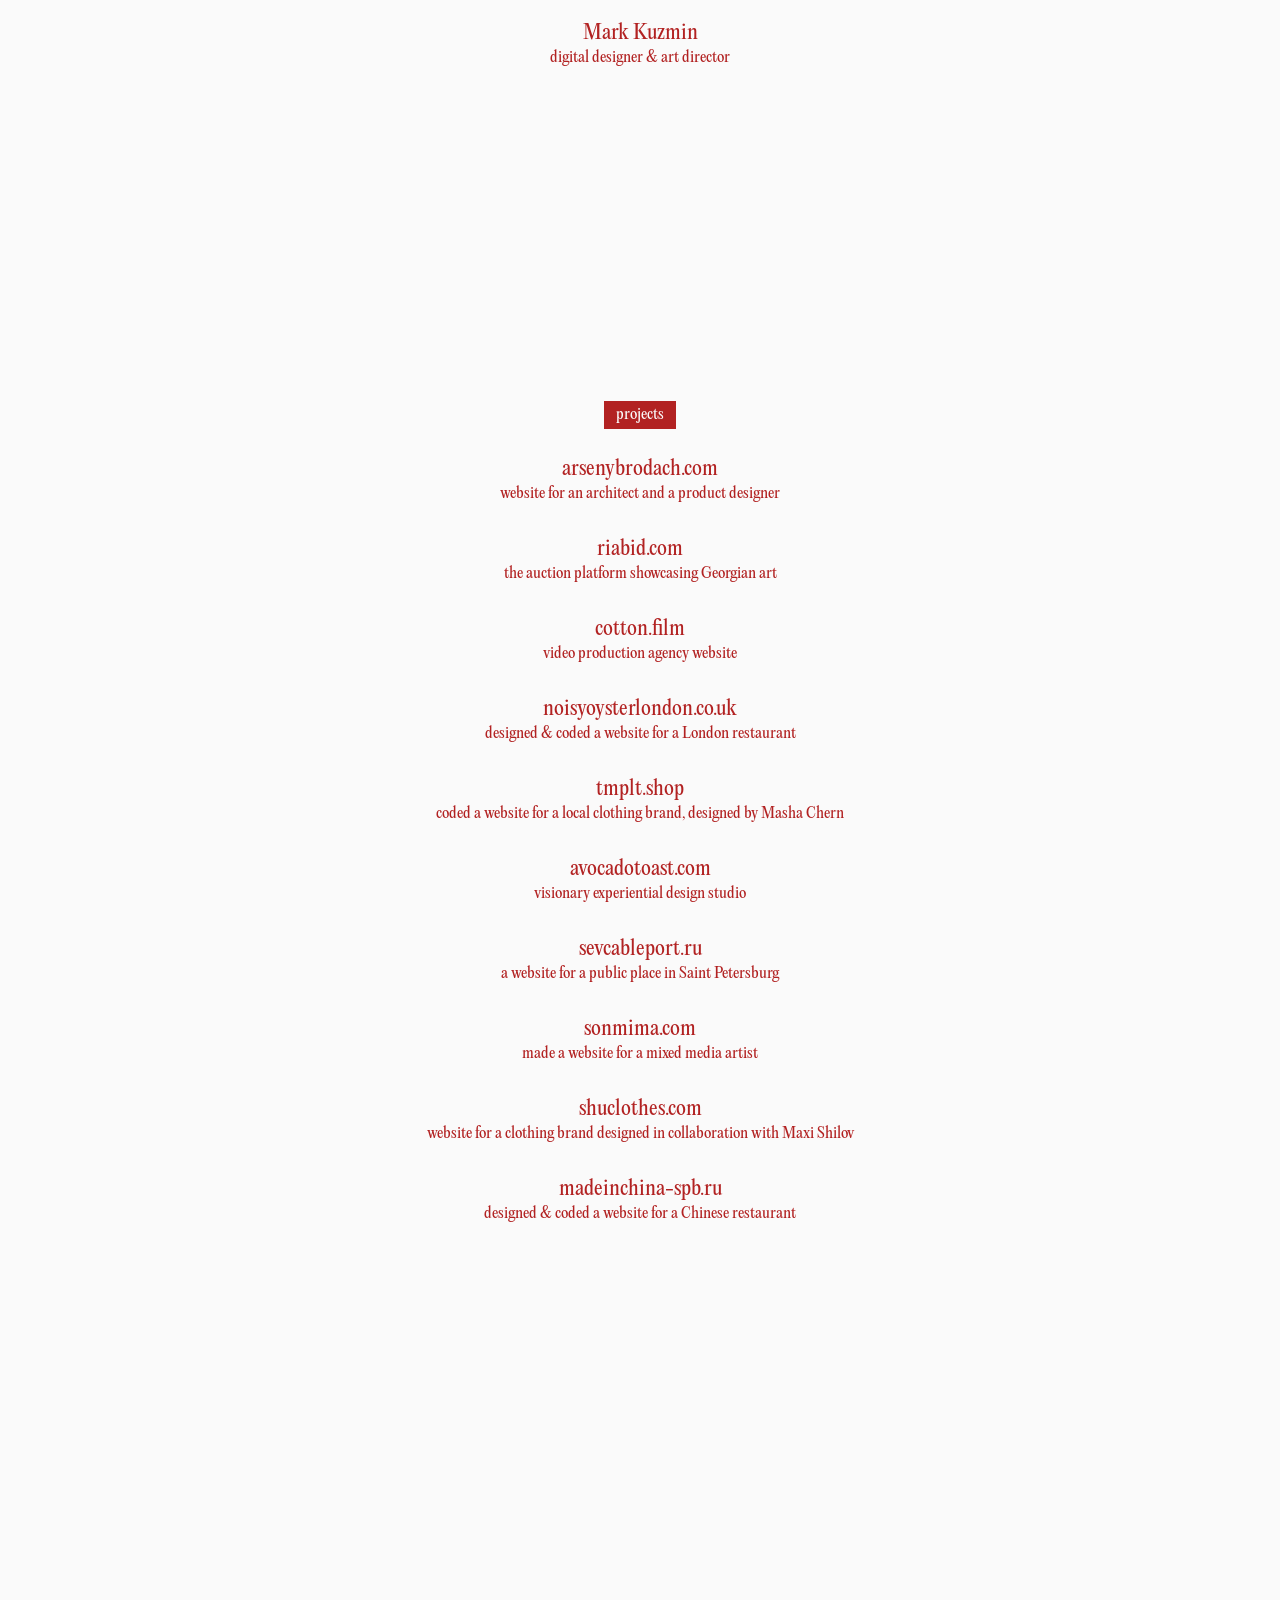
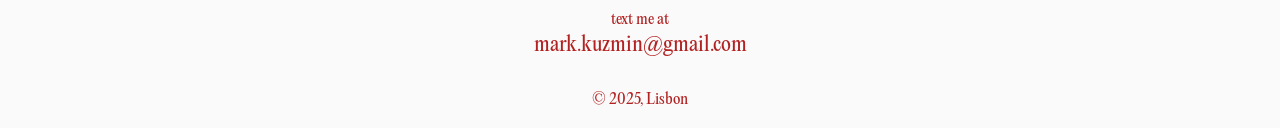
==== commit dbb047d2: "backup" ====
--- a/index.html
+++ b/index.html
@@ -5,546 +5,100 @@
 	<meta name="viewport" content="width=device-width, initial-scale=1.0">
 	<link rel="stylesheet" href="main.css">
 	<link rel="stylesheet" href="media.css">
-	<title>AURA</title>
-	<meta property="og:type" content="website" />
-	<meta property="og:site_name" content="AURA" />
-	<meta property="og:title" content="AURA" />
+	<title>Mark Kuzmin — digital designer & art director</title>
+	<meta property="og:site_name" content="Mark Kuzmin" />
+	<meta property="og:title" content="Digital designer & Art director" />
+	<meta property="og:url" content="https://www.markkuzmin.com" />
 	<meta property="og:image" content="opengraph.png" />
 	<link rel="icon" type="image/png" href="favicon.png">
 
+	<script src="script.js"></script>
+
+	<!-- Google tag (gtag.js) -->
+	<script async src="https://www.googletagmanager.com/gtag/js?id=G-9YX1M8FVFF"></script>
+	<script>
+	  window.dataLayer = window.dataLayer || [];
+	  function gtag(){dataLayer.push(arguments);}
+	  gtag('js', new Date());
+
+	  gtag('config', 'G-9YX1M8FVFF');
+	</script>
 </head>
 
 <body>
 
-<div class="book__wrapper">
-	<div id="navbar-mount"></div>
-	<div id="contents-mount"></div>
+<div class="wrapper">
+	<div class="me">
+		<h1>Mark Kuzmin</h1>
+		<p>digital designer & art director</p>
+	</div>
 
-	<div class="chapter">
-		<div class="chapter-cover" id="chapter-top">
-			<div class="chapter-cover__body">
-				<div class="chapter-cover__meta">
-					<div class="chapter-cover__author">
-						<img src="ivan.jpeg" alt="Ivan Zamesin">
-						<span class="author-name">Ivan Zamesin</span>
-						<span class="contributors" id="contributors-toggle">+12 contributors</span>
-					</div>
-					<a class="share">Copy link <svg width="24" height="24" viewBox="0 0 24 24" fill="none" xmlns="http://www.w3.org/2000/svg"><path d="M10 13C10.4295 13.5741 10.9774 14.0491 11.6066 14.3929C12.2357 14.7367 12.9315 14.9411 13.6467 14.9923C14.3618 15.0435 15.0796 14.9403 15.7513 14.6897C16.4231 14.4392 17.0331 14.047 17.54 13.54L20.54 10.54C21.4508 9.59695 21.9548 8.33394 21.9434 7.02296C21.932 5.71198 21.4061 4.45791 20.4791 3.53087C19.5521 2.60383 18.298 2.07799 16.987 2.0666C15.676 2.0552 14.413 2.55918 13.47 3.46997L11.75 5.17997" stroke="currentColor" stroke-width="2" stroke-linecap="round" stroke-linejoin="round"/><path d="M14.0002 11C13.5707 10.4259 13.0228 9.9508 12.3936 9.60704C11.7645 9.26328 11.0687 9.05886 10.3535 9.00765C9.63841 8.95643 8.92061 9.05961 8.24885 9.3102C7.5771 9.56079 6.96709 9.95291 6.4602 10.46L3.4602 13.46C2.54941 14.403 2.04544 15.666 2.05683 16.977C2.06822 18.288 2.59407 19.542 3.52111 20.4691C4.44815 21.3961 5.70221 21.922 7.01319 21.9334C8.32418 21.9447 9.58719 21.4408 10.5302 20.53L12.2402 18.82" stroke="currentColor" stroke-width="2" stroke-linecap="round" stroke-linejoin="round"/></svg></a>
-				</div>
+	<div class="portfolio">
+		<div class="toast show">projects</div>
 
-				<!-- Блок с авторами -->
-				<div class="contributors-block" id="contributors-block">
-					<div class="contributor"><img src="icons/av.svg" alt="Contributor"><p>Alex Smith</p></div>
-					<div class="contributor"><img src="icons/av.svg" alt="Contributor"><p>Maria Garcia</p></div>
-					<div class="contributor"><img src="icons/av.svg" alt="Contributor"><p>John Chen</p></div>
-					<div class="contributor"><img src="icons/av.svg" alt="Contributor"><p>Elena Volkov</p></div>
-					<div class="contributor"><img src="icons/av.svg" alt="Contributor"><p>Sara Johnson</p></div>
-					<div class="contributor"><img src="icons/av.svg" alt="Contributor"><p>Marco Rossi</p></div>
-					<div class="contributor"><img src="icons/av.svg" alt="Contributor"><p>Yuki Tanaka</p></div>
-					<div class="contributor"><img src="icons/av.svg" alt="Contributor"><p>Emma Wilson</p></div>
-					<div class="contributor"><img src="icons/av.svg" alt="Contributor"><p>Lucas Silva</p></div>
-					<div class="contributor"><img src="icons/av.svg" alt="Contributor"><p>Sophia Mueller</p></div>
-					<div class="contributor"><img src="icons/av.svg" alt="Contributor"><p>James Park</p></div>
-					<div class="contributor"><img src="icons/av.svg" alt="Contributor"><p>Lisa Anderson</p></div>
-				</div>
+		<a href="https://arsenybrodach.com" target="_blank">
+			<h2>arsenybrodach.com</h2>
+			<p>website for an architect and a product designer</p>
+		</a>
 
-				<div class="chapter-cover__titles">
-					<h2>How Value Flows <em>from</em> <em>the</em> Job Graph</h2>
-					<p class="chapter-cover__kicker">An Introduction to Advanced Jobs To Be Done</p>
-				</div>
+		<a href="https://riabid.com" target="_blank">
+			<h2>riabid.com</h2>
+			<p>the auction platform showcasing Georgian art</p>
+		</a>
 
-				<div class="chapter-cover__about">
-					<p class="chapter-cover__about-label">What this chapter is about</p>
-					<ul>
-						<li>You’ve heard about Jobs To Be Done and want ways to apply it in practice</li>
-						<li>You want to learn how to create product value</li>
-						<li>You’ve heard the term <em>Advanced Jobs To Be Done</em> and want to know what it actually means</li>
-					</ul>
-				</div>
-			</div>
+		<a href="https://cotton.film" target="_blank">
+			<h2>cotton.film</h2>
+			<p>video production agency website</p>
+		</a>
 
+		<a href="https://noisyoysterlondon.co.uk" target="_blank">
+			<h2>noisyoysterlondon.co.uk</h2>
+			<p>designed & coded a website for a London restaurant</p>
+		</a>
+
+		<a href="https://tmplt.shop/" target="_blank">
+			<h2>tmplt.shop</h2>
+			<p>coded a website for a local clothing brand, designed by Masha Chern</p>
+		</a>
+
+		<a href="https://avocadotoast.com" target="_blank">
+			<h2>avocadotoast.com</h2>
+			<p>visionary experiential design studio</p>
+		</a>
+
+		<a href="https://sevcableport.ru" target="_blank">
+			<h2>sevcableport.ru</h2>
+			<p>a website for a public place in Saint Petersburg</p>
+		</a>
+
+		<a href="https://sonmima.com" target="_blank">
+			<h2>sonmima.com</h2>
+			<p>made a website for a mixed media artist</p>
+		</a>
+
+		<a href="https://shuclothes.com" target="_blank">
+			<h2>shuclothes.com</h2>
+			<p>website for a clothing brand designed in collaboration with Maxi Shilov</p>
+		</a>			
+
+		<a href="https://madeinchina-spb.ru/" target="_blank">
+			<h2>madeinchina-spb.ru</h2>
+			<p>designed & coded a website for a Chinese restaurant</p>
+		</a>
+	</div>
+
+	<div class="footer">
+		<div class="toast" id="toast">
+		    email copied to clipboard
 		</div>
 
-		<div class="text-column" id="introduction">
-			<h3>Introduction</h3>
-
-			<p>Jobs To Be Done is a beautiful and powerful theory. But what's the point of theory if it doesn't help you make better decisions?</p>
-
-			<p>The goal of Advanced Jobs To Be Done (AJTBD) is to give you <strong>algorithms</strong> for solving the business problems product teams actually face — and to answer the questions that come up when you launch and grow a product.</p>
-
-			<p>AJTBD is a practical extension of JTBD. To get from "JTBD is a beautiful idea" to "JTBD that solves business problems," I spent five years searching for answers to <em>what is product value, and how do you create it?</em> and <em>how do you make strategic decisions?</em> I had to connect needs to goals to emotions, account for the brain's predictive function, develop a methodology for interviews and research, and tie all of it back to the problems a product team needs to solve every week.</p>
-
-			<p>In this chapter you'll meet the foundational principles of AJTBD. You'll learn that <strong>product value is the ability to perform a customer's Jobs more energy-efficiently</strong>; you'll meet a new unit of analysis — the <strong>Job Graph</strong>; you'll see how the Job Graph generates algorithms for solving business problems; and you'll see where AJTBD does and doesn't apply.</p>
-		</div>
-
-		<div class="text-column" id="everyone-says">
-			<h3>Everyone says "create value" — nobody explains how</h3>
-
-			<p>In the previous chapter we established that <span class="medium">a Job is the root cause of any human action or purchase</span>, and that Jobs are the <em>expected outcomes</em> the brain formulates to satisfy needs. So in segmentation, and in any product decision, we have to account for the customer's Jobs.</p>
-
-			<p>But knowing the Jobs isn't enough. We have to offer the customer something that makes them choose our product over a competitor's.</p>
-
-			<p>Needs are the root cause of all action, but most people don't consciously notice them. The brain formulates goals to satisfy needs, and the goals are at least somewhat conscious. <code>Goals = Jobs in AJTBD.</code> But we still don't know how to make the customer pick <em>our</em> product. Presumably, <strong>value</strong> plays an important role in that choice.</p>
-
-			<p>But the overwhelming majority of product builders have no operational understanding of how to create value, and that creates a low-grade frustration around the whole question.</p>
-
-			<p>Most people don't actually know the cause-and-effect chain that leads to a purchase. <strong>AJTBD describes that chain end-to-end and gives an algorithm for creating value.</strong></p>
-
-			<blockquote class="skeptic">
-				<p>Hold on. 'Create value' is the most overused phrase in product. Every PM book repeats it like a mantra and then describes nothing. Why should I believe AJTBD has a real answer?</p>
-			</blockquote>
-
-			<p>Fair. The proof is in the algorithm — by the end of this chapter you'll have one. If it doesn't help you make a single concrete decision differently than you would today, throw the book at the wall.</p>
-		</div>
-
-		<div class="text-column" id="job-graph">
-			<h3>The Job Graph</h3>
-
-			<p class="medium">The Job Graph is the hierarchy of Jobs a person performs in order to satisfy their needs.</p>
-
-			<p>The Job Graph is the second unit of analysis in AJTBD (the first is the Job itself) and it is one of the main differences from classical JTBD.</p>
-
-			<p>A quick note: "graph" is a math term, not a noble title.</p>
-
-			<p>From understanding and reshaping the Job Graph, you derive value, product strategy, and the algorithms for solving business problems: which segment to launch a new product into, how to grow conversion to payment, how to retain and reactivate customers, how to grow average revenue per user, how to escape direct competition, how to build disruptive products, and so on.</p>
-
-			<p>If you take any sufficiently complex Job, you'll find that to perform it — if the person decides to do everything themselves — they have to perform a number of <em>sub-Jobs</em>. They can't <em>not</em> choose where to fly, buy tickets, book a hotel, and actually take the trip. AJTBD calls these "Jobs at a lower level." They're performed <em>in order to</em> perform a "Job at a higher level."</p>
-
-			<p>The Job Graph can have many levels of nesting.</p>
-
-			<p>I use the term "graph" because Jobs often have many-to-many relationships. The Job <em>"hire a competent leader"</em> may be performed by a CEO in order to perform several higher-level Jobs at once: <em>"keep my strong people"</em>, <em>"grow sales"</em>, and <em>"take some load off me."</em></p>
-
-			<p>A real customer's Job Graph is determined by two things:</p>
-
-			<ol>
-				<li>The structure of the Job Graph that the <em>creators of the solution</em> baked into it.</li>
-				<li>The customer's <em>choice</em> of which solution to use to perform the Job.</li>
-			</ol>
-
-			<p>These two principles of how Job Graphs form are what value and strategy flow from. We'll come back to them throughout this chapter.</p>
-
-			<p>If for the same Job <em>"have a relaxing beach vacation"</em> the customer had picked the solution <em>"tour operator"</em> instead of <em>"do everything myself"</em>, they would have to perform a completely different set of lower-level Jobs.</p>
-
-			<p>If you tried to map the graph of <em>all</em> the Jobs of one person, you'd lose count after a few hundred. But — good news — <strong>you don't need to know the full Job Graph of a person, and you certainly don't need the full graph of all people.</strong> At any given moment, to solve your specific business problem, you only need a small slice of the graph.</p>
-
-			<p>AJTBD gives an algorithm for figuring out <em>which</em> slice to study for which business problem.</p>
-
-			<p>Suppose you're building a new residential development for a real-estate developer. It makes no sense to study every Job of every person on Earth. From the entire Job Graph, what's actually valuable is the <strong>critical sequence</strong> of Jobs around buying, renovating, and moving into an apartment — for your focus segments only.</p>
-		</div>
-
-		<div class="text-column" id="what-is-value">
-			<h3>What is value?</h3>
-
-			<p><em>"What is product value, and how do I create it?"</em> is one of the most important questions any product builder must be able to answer. Two years ago I realized I didn't have a good answer — and that the books I'd read on product management, economics, and behavioral psychology didn't either. So I had to do my own research.</p>
-
-			<p>Economics textbooks claim that <code>value = benefit – cost</code>.</p>
-
-			<blockquote class="science">
-			  <p>"The brain's primary job is to predict and manage the body's metabolic resources. Perception, emotion, and action are all consequences of that predictive energy management."</p>
-			  <p class="science-name">Lisa Feldman Barrett, Seven and a Half Lessons About the Brain, 2020.</p>
-			</blockquote>
-
-			<p>If Barrett is right, the brain is, above all else, a <strong>resource manager</strong>. It manages water, oxygen, glucose, fats, minerals, neurotransmitters — and it manages them like an investor: it spends X units of energy now in expectation of getting 3X in return — for instance:</p>
-
-			<div class="flow" role="figure" aria-label="Investment to return flow">
-			  <div class="flow-step">
-			    <span class="flow-label">Investment</span>
-			    <span>I'll figure out Advanced Jobs To Be Done</span>
-			  </div>
-			  <div class="flow-arrow" aria-hidden="true">→</div>
-			  <div class="flow-step">
-			    <span class="flow-label">Payoff</span>
-			    <span>I'll solve harder problems and earn a promotion</span>
-			  </div>
-			  <div class="flow-arrow" aria-hidden="true">→</div>
-			  <div class="flow-step">
-			    <span class="flow-label">Return</span>
-			    <span>I'll feel financially safer and live better</span>
-			  </div>
-			</div>
-
-			<p>The brain spends energy in order to <strong>satisfy needs and perform the Jobs it has set itself</strong>.</p>
-
-			<p>So suppose a person has a Job — a goal the brain has formulated to satisfy a need. They learn about the solutions available for performing that Job. <strong>If we are among those solutions, and if we look like the best investment — the most energy-efficient choice — they will pick us over the competition.</strong></p>
-
-			<p><strong>Value is performing the customer's Jobs more energy-efficiently than the alternatives.</strong></p>
-
-			<p>In other words, <em>"value"</em> is the proposition: we will perform your Job for fewer of your resources (money, time, effort) and deliver more in return (the Job done better, or more Jobs done, or your needs more fully met, or you feeling calmer, more satisfied, more delighted) — better than the competition.</p>
-
-			<p>But the formula <code>value = benefit – cost</code> doesn't explain two important phenomena: <strong>the existence of "problems"</strong> and <strong>the surprise we feel when something is genuinely valuable.</strong></p>
-
-			<p>Suppose a CMO performs the Job <em>"bring in leads at target cost and conversion"</em> using the solution <em>"marketing agency X"</em>. They've worked together for years and never thought twice about it. Recently, though, the leads have started to drop in quality. When the CMO notices, they're surprised (<em>there were no problems for years</em>) and angry (<em>I have targets to hit</em>). That's a <em>"problem."</em> The CMO is getting less value because they're paying the same money for less benefit.</p>
-
-			<p>But a problem is more than just less value. <strong>A problem is a signal that the brain's predictive model was wrong.</strong> Our brains constantly <em>predict first, then simulate, then compare the prediction to actual sensory information</em>. A problem is the gap between what the brain expected and what actually happened.</p>
-
-			<p>A thesis we'll come back to repeatedly: <strong>expectations (often unconscious) play a critical role in how the brain assesses the value of a particular solution.</strong></p>
-
-			<p>I believe the formula for value must account for expectations. I just don't yet know how to formalize that.</p>
-		</div>
-
-		<div class="text-column" id="value-flows">
-			<h3>How value flows from the Job Graph</h3>
-
-			<p>Knowing that <code>value = "performing Jobs more energy-efficiently"</code> doesn't, by itself, do anything for you. You need a <strong>repeatable algorithm</strong> for creating value.</p>
-
-			<p><strong>If you overlay the brain's drive toward energy-efficiency onto the Job Graph, it turns out that ABSOLUTELY EVERY successful product decision ever made can be explained as the optimization of a Job Graph.</strong></p>
-
-			<p><strong>Even simpler: value is created by transforming and simplifying the Job Graph.</strong></p>
-
-			<p>The example below tells one story — <em>how American gas stations slowly evolved from "a place to fill up" into "a place to refuel a road trip."</em> Each frame is one mechanic of value creation applied on top of the previous Job Graph.</p>
-
-			<div class="scroll-section" id="scrollSection">
-			  <div class="scroll-images" id="imagePanel">
-			    <div class="scroll-image active" data-index="0">
-			      <img src="img/5_1.png">
-			      <div class="img-label">Aviasales competes on finding tickets, not selling them.</div>
-			    </div>
-			    <div class="scroll-image" data-index="1">
-			       <img src="img/5_2.png">
-			      <div class="img-label">Domklik becomes a lead funnel for mortgages</div>
-			    </div>
-			    <div class="scroll-image" data-index="2">
-			       <img src="img/5_3.png">
-			      <div class="img-label">LiFT kills lower-level Jobs for executives and serves the higher Job "run my personal brand."</div>
-			    </div>
-			    <div class="scroll-image" data-index="3">
-			       <img src="img/5_4.png">
-			      <div class="img-label">Yandex Taxi expands from Economy upward, each new tier a neighboring segment whose Job Graph differs in a few lower-level Jobs.</div>
-			    </div>
-			  			    <div class="scroll-image--mobile active" data-index="0">
-			      <img src="img/5_1.png" alt="">
-			    </div>
-			    <div class="scroll-image--mobile" data-index="1">
-			      <img src="img/5_2.png" alt="">
-			    </div>
-			    <div class="scroll-image--mobile" data-index="2">
-			      <img src="img/5_3.png" alt="">
-			    </div>
-			    <div class="scroll-image--mobile" data-index="3">
-			      <img src="img/5_4.png" alt="">
-			    </div>
-			  </div>
-
-			  <div class="scroll-cards" id="cardsPanel">
-			    <div class="scroll-card" data-img="0">
-			      <div class="card-inner">
-			        <p class="card-body">Aviasales (the Russian flight-search aggregator; closest US analog: <strong>Kayak / Skyscanner</strong>) doesn't compete with sites that <em>sell</em> tickets. It performs the <em>previous</em> Job: <em>"find the cheapest, most convenient tickets."</em> Its business model lets it find cheaper tickets and offer wider supply than any individual ticket-selling site can.</p>
-			      </div>
-			    </div>
-			    <div class="scroll-card" data-img="1">
-			      <div class="card-inner">
-			        <p class="card-body"><strong>Sberbank</strong> (the Russian Chase-equivalent in scale; US analog: <strong>Chase / Wells Fargo</strong>) launched <strong>Domklik</strong> as a solution for the <em>previous</em> Jobs of people who buy apartments. Because some buyers now run mortgage calculations, search for apartments, and submit loan applications inside Domklik, Sberbank effectively built a lead funnel into its core mortgage product.</p>
-			      </div>
-			    </div>
-			    <div class="scroll-card" data-img="2">
-			      <div class="card-inner">
-			        <p class="card-body"><strong>Anastasia Gusenstova</strong>, founder of LiFT — a personal-brand consultancy in Russia (think <strong>a high-touch version of Brand Builders Group or Wasserman</strong>) — found a segment of senior executives willing to pay 450,000 rubles/month (~$5,000) for personal-brand work, where the <em>core value</em> is "do everything for me." Instead of offering a list of services, LiFT killed most of the lower-level Jobs and effectively climbed to the higher-level Job for these executives: <em>"run my personal brand."</em></p>
-			      </div>
-			    </div>
-			    <div class="scroll-card" data-img="3">
-			      <div class="card-inner">
-			        <p class="card-body"><strong>Yandex Taxi</strong> (Russia's Uber) started with the <em>Economy</em> tier for less affluent, less demanding customers. Over time it added neighboring segments — higher income, higher comfort and status requirements — by introducing tiers all the way up to <em>Business</em> and <em>Elite</em>. Each addition is a slide into a neighboring segment whose Job Graph differs from the previous one in just a few lower-level Jobs.</p>
-			      </div>
-			    </div>
-			  </div>
-			</div>
-
-			<p>Imagine our hero is driving from New York to Boston. They didn't sleep well and want a coffee to stay alert. They want a full tank so they don't have to think about fuel for the next seven hours of driving. These are lower-level Jobs in service of the higher-level Job <em>"get to Boston safely."</em></p>
-
-			<p>They pull into their usual Shell station. Their brain has automatically and unconsciously predicted the value, the cost, the benefit, the sub-Jobs they'll have to perform.</p>
-
-			<p>Pull in. <strong>There's no fuel.</strong> That's a <em>"problem."</em></p>
-
-			<p>Let's break down what a "problem" actually is:</p>
-
-			<ol>
-			  <li>The Job isn't getting done, and the person feels negative emotions because they spent time and effort and got nothing.</li>
-			  <li>They feel a <strong>dopamine dip</strong> because their predictive model was wrong.</li>
-			  <li>They now have to perform <strong>extra Jobs</strong> to complete the higher-level Job. I call these <em>"Tax Jobs."</em></li>
-			</ol>
-
-			<p>The first value mechanic I want to introduce is <strong>"fix problems."</strong> We all intuitively understand this one, but now you can see <em>why</em> it's valuable: fixing a problem removes the negative emotions caused by an unfinished Job, removes the dopamine dip, and removes the Tax Jobs the customer would otherwise have to perform.</p>
-
-			<p>Now let's understand why coffee shops appeared at gas stations. Our hero wants both fuel and coffee. With the old solutions, they had to drive to two different places.</p>
-
-			<p>But if you find a way to make <strong>two of a person's Jobs</strong> be performed for <strong>less total investment</strong>, the person may consider your solution as an alternative to the two old ones. We're summing the benefits and reducing the cost across both Jobs.</p>
-
-			<p>Now meet the mechanic behind <em>"simplifying"</em> a product. If you find a way to perform the same higher-level Job with <strong>fewer lower-level Jobs</strong> — that is, you "kill" some Jobs — then when the person discovers and tries the new simplified solution, they'll be <strong>pleasantly surprised</strong>. Their predictive model returns a <em>positive prediction error</em>: they thought it would be straightforward, and it turned out easier. Positive emotions plus a dopamine spike give you a satisfaction lift and an increase in the probability they'll use your product again.</p>
-
-			<p>As you can see, a <em>problem</em> is directly tied to the Job Graph, the brain's predictive model, and the emotions that signal an important Job is unfinished or being done badly.</p>
-
-			<p><strong>"Simpler", "easier", "more convenient" — these are ALWAYS the killing of Jobs.</strong></p>
-
-			<p>This gives us the following algorithm for creating value:</p>
-
-			<div class="flow flow--algorithm" role="figure" aria-label="Algorithm for creating value">
-			  <div class="flow-step">
-			    <span class="flow-label">Step 1</span>
-			    <span><strong>Study the Job Graphs</strong> of your focus segments with their current solutions — including the problems they hit and the expectations they hold.</span>
-			  </div>
-			  <div class="flow-arrow" aria-hidden="true">→</div>
-			  <div class="flow-step">
-			    <span class="flow-label">Step 2</span>
-			    <span><strong>Generate hypotheses</strong> for which value mechanics you can apply on top of those graphs.</span>
-			  </div>
-			  <div class="flow-arrow" aria-hidden="true">→</div>
-			  <div class="flow-step flow-step--ranked">
-			    <span class="flow-label">Step 3</span>
-			    <span><strong>Rank those mechanics</strong> by:</span>
-			    <ul class="flow-sublist">
-			      <li>higher levels in the graph</li>
-			      <li>Jobs in the critical sequence</li>
-			      <li>Jobs in the critical sequence that are performed worst, or where you see the largest customer drop-off</li>
-			    </ul>
-			  </div>
-			</div>
-
-			<p>I currently see more than 20 mechanics for value creation, including:</p>
-
-			<p><strong>Base mechanics:</strong></p>
-
-			<ul>
-			  <li>Start performing a Job that wasn't being performed at all</li>
-			  <li>Fix problems</li>
-			  <li>Perform more Jobs with one solution</li>
-			  <li>Kill Jobs</li>
-			  <li>Reduce delays between performing Jobs</li>
-			  <li>Lower the cost without killing the Job (cheaper)</li>
-			</ul>
-
-			<p><strong>Composite mechanics:</strong></p>
-
-			<ul>
-			  <li>Climb to the next-higher Job</li>
-			  <li>Take the Job off the person entirely</li>
-			  <li>Split the benefit and deliver part of it earlier</li>
-			  <li>And many others</li>
-			</ul>
-
-			<p><strong>The master mechanic of value creation is killing Jobs — it sits at the root of many (if not all) of the others.</strong></p>
-
-			<p>Of course, value also includes "make it cheaper" or "give more benefit." Those are mechanics too.</p>
-
-			<p>The baseline quality is: <strong>hit the brain's prediction of the graph, the costs, and the benefits.</strong></p>
-
-			<p>If the resulting Job Graph the person walks through is <em>simpler</em>, the investment <em>smaller</em>, the benefit <em>larger</em> relative to expectations — they say <em>"wow"</em>, feel positive emotions, and the brain rewards itself with dopamine.</p>
-
-			<p>If the resulting graph is <em>more complex</em>, the investment <em>larger</em>, the benefit <em>smaller</em> relative to expectations — they feel negative emotions, call it a <em>"bad experience"</em>, and feel a dopamine dip below baseline, which is unpleasant.</p>
-
-			<blockquote class="skeptic">
-			  <p>OK but isn't this just 'understand your customer and make their life easier'? Every UX person already says that. What's actually new here?</p>
-			</blockquote>
-
-			<p>What's new is the <em>unit of analysis</em>. UX talks about <strong>flows and screens</strong>; AJTBD talks about <strong>Jobs and graphs</strong>. A flow is a recording of one person doing one thing on one product. A graph is the <em>space</em> of Jobs across solutions, in which your product is one node and your competitors are others. You can't see the move <em>"climb a level"</em> on a flow — there's no level in a flow, just steps. You can only see it on a graph. Most of the strategic moves in this book are invisible on a flow.</p>
-		</div>
-
-		<div class="text-column" id="algorithm">
-			<h3>The algorithm for solving business problems</h3>
-
-			<p>Business problems are solved by an algorithm of <strong>applying value mechanics to the Job Graphs of specific segments</strong>. The algorithm is closely related to the value-creation algorithm above.</p>
-
-			<p>The same energy-optimization principle, <strong>applied at higher levels of the graph</strong> and <strong>across segments grouped by higher-level Jobs</strong>, gives us strategic decisions.</p>
-
-			<p>Have you ever thought about what, exactly, you find in <em>discovery</em>?</p>
-
-			<p>You find <strong>opportunities to create value for customers</strong> while simultaneously <strong>solving your own business problems</strong>, for <strong>segments of people grouped by their Jobs</strong>, by applying <strong>one of the mechanics</strong> on top of their Job Graphs.</p>
-
-			<p>Qualitative (customer-development) and quantitative methods are tools to gather information about Job-based segments and their graphs — and the opportunities to apply mechanics on them.</p>
-
-			<p>Different business problems call for different mechanics. I currently see about <strong>50 mechanics for solving business problems</strong>.</p>
-
-			<p>Depending on the active business problem — find a segment, escape competition, grow market share, enter a new market, reduce churn, increase reactivation, grow ARPU, etc. — and depending on the structure of the graph and the customer's behavior in it, you choose <strong>which slices of which graphs you compete for</strong>. <strong>That choice is product strategy.</strong></p>
-
-			<p>Let's look at examples of strategic moves real products have made.</p>
-
-			<div class="scroll-section" id="scrollSection">
-			  <div class="scroll-images" id="imagePanel">
-			    <div class="scroll-image active" data-index="0">
-			      <img src="img/4_1.png">
-			    </div>
-			    <div class="scroll-image" data-index="1">
-			       <img src="img/4_2.png">
-			    </div>
-			    <div class="scroll-image" data-index="2">
-			       <img src="img/4_3.png">
-			    </div>
-			    <div class="scroll-image" data-index="3">
-			       <img src="img/4_4.png">
-			    </div>
-			    <div class="scroll-image" data-index="4">
-			       <img src="img/4_5.png">
-			    </div>
-			    <div class="scroll-image" data-index="5">
-			       <img src="img/4_6.png">
-			    </div>
-			    <div class="scroll-image" data-index="6">
-			       <img src="img/4_7.png">
-			    </div>
-			    <div class="scroll-image" data-index="7">
-			       <img src="img/4_8.png">
-			    </div>
-			  			    <div class="scroll-image--mobile active" data-index="0">
-			      <img src="img/4_1.png" alt="">
-			    </div>
-			    <div class="scroll-image--mobile" data-index="1">
-			      <img src="img/4_2.png" alt="">
-			    </div>
-			    <div class="scroll-image--mobile" data-index="2">
-			      <img src="img/4_3.png" alt="">
-			    </div>
-			    <div class="scroll-image--mobile" data-index="3">
-			      <img src="img/4_4.png" alt="">
-			    </div>
-			    <div class="scroll-image--mobile" data-index="4">
-			      <img src="img/4_5.png" alt="">
-			    </div>
-			    <div class="scroll-image--mobile" data-index="5">
-			      <img src="img/4_6.png" alt="">
-			    </div>
-			    <div class="scroll-image--mobile" data-index="6">
-			      <img src="img/4_7.png" alt="">
-			    </div>
-			    <div class="scroll-image--mobile" data-index="7">
-			      <img src="img/4_8.png" alt="">
-			    </div>
-			  </div>
-
-			  <div class="scroll-cards" id="cardsPanel">
-			    <div class="scroll-card" data-img="0">
-			      <div class="card-inner">
-			        <p class="card-body">How the simplest gas stations — the ones that thirty years ago performed a single Job, "fill the car with fuel" — turned into roadside supermarkets with good coffee and food. All of it grew out of the customer's Job Graph.</p>
-			      </div>
-			    </div>
-			    <div class="scroll-card" data-img="1">
-			      <div class="card-inner">
-			        <p class="card-body">Imagine our hero wants to drive from New York to Boston. They want a coffee. They need a full tank. These are lower-level Jobs to the higher-level Job "get to Boston safely."</p>
-			      </div>
-			    </div>
-			    <div class="scroll-card" data-img="2">
-			      <div class="card-inner">
-			        <p class="card-body">Our hero plans to pull into their usual Shell. Their brain has already predicted the value, the cost, the benefit, and which sub-Jobs they'll perform — automatically and unconsciously, in advance.</p>
-			      </div>
-			    </div>
-			    <div class="scroll-card" data-img="3">
-			      <div class="card-inner">
-			        <p class="card-body">They pull in. There's no fuel. That's a "problem." Negative emotions plus the Tax Jobs the customer is now forced to perform.</p>
-			      </div>
-			    </div>
-			    <div class="scroll-card" data-img="4">
-			      <div class="card-inner">
-			        <p class="card-body">The first value mechanic — fix problems. Removes the negative emotions, the dopamine dip, and the Tax Jobs that follow when an expected Job fails.</p>
-			      </div>
-			    </div>
-			    <div class="scroll-card" data-img="5">
-			      <div class="card-inner">
-			        <p class="card-body">Why coffee shops appeared at gas stations — performing several customer Jobs with one solution.</p>
-			      </div>
-			    </div>
-			    <div class="scroll-card" data-img="6">
-			      <div class="card-inner">
-			        <p class="card-body">If two of a person's Jobs are performed for less total investment, the new solution becomes a viable alternative to the two old ones.</p>
-			      </div>
-			    </div>
-			    <div class="scroll-card" data-img="7">
-			      <div class="card-inner">
-			        <p class="card-body">Simplifying a product by killing Jobs creates a positive prediction error in the customer's brain and lifts satisfaction.</p>
-			      </div>
-			    </div>
-			  </div>
-			</div>
-
-			<p>I currently count more than 50 mechanics for solving business problems. You'll meet all of them later in this book or in my training.</p>
-
-			<p>Teams usually make one of two mistakes when solving a business problem:</p>
-
-			<ul>
-			  <li>They generate solution hypotheses <strong>without research</strong> and run off to validate them</li>
-			  <li>Or they start with research <strong>without a clear hypothesis</strong> about who they're talking to and about what — just hoping the research will surface something useful</li>
-			</ul>
-
-			<p>The algorithm AJTBD proposes:</p>
-
-			<ol>
-			  <li><strong>Pick the business problem with the highest ROI</strong> — the actual point of growth. You find growth points either through unit economics or through awareness of where you can create value in the market.</li>
-
-			  <li><strong>Hypothesize the Job Graphs</strong> of different segments and sub-segments — expert guess.</li>
-
-			  <li><strong>From that expert list of segments and graphs, hypothesize which mechanics</strong> could plausibly solve your business problem.</li>
-
-			  <li><strong>Run research</strong> — qualitative interviews, expert interviews, quantitative studies, competitive analysis — to find out which of the mechanics from step 3 actually apply.</li>
-
-			  <li><strong>Generate hypotheses</strong> for which mechanics to apply, based on what the research uncovered.</li>
-			</ol>
-
-			<p><strong>Innovation is nothing more than the application of one or more value mechanics and product-strategy mechanics — and that is an algorithm.</strong></p>
-
-			<p>iPhone, Google, Domklik, Aviasales — all of these products are effective and continuously increase value because they apply several strategic mechanics derived from their customers' Job Graphs.</p>
-		</div>
-
-		<div class="text-column" id="where-applies">
-			<h3>Where AJTBD does and doesn't apply</h3>
-
-			<p>Because the main tools for studying Jobs and Job Graphs are interviews and surveys, <strong>if a person doesn't consciously know something, we can't reliably surface it</strong> — and therefore we can't reliably hypothesize solutions to business problems whose Jobs sit in the unconscious.</p>
-
-			<p>People are unaware of large parts of their own behavior and motivation. For unconscious needs — like the need for <strong>status</strong> — it's pointless to ask <em>"why did you do that?"</em>; worse, it's <strong>dangerous</strong>, because what you'll get back is a confident-sounding rationalization that has nothing to do with the real driver.</p>
-
-			<p>Examples of products and Jobs where AJTBD has limited reach:</p>
-
-			<ul>
-				<li>Addictive products and behavior: as far as I can tell, AJTBD doesn't apply to products driven by strong dopaminergic loops — social networks, porn, gambling, alcohol, drugs — and doesn't describe how decisions about those products are made.</li>
-				<li>Trauma-driven behavior: psychological trauma can drive irrational action — harming one's own health, relationships, work — in ways AJTBD interviews can't surface.</li>
-				<li>Deep creative motivation: I haven't yet studied the decision principles of people at the developmental stage where creative self-realization becomes the dominant force.</li>
-				<li>Status, reproduction, and other strong unconscious needs: I don't yet understand how AJTBD describes the brain's decision-making for strong needs the person doesn't consciously notice.</li>
-			</ul>
-
-			<p>You'll learn more about unconscious behavior and false rationalization in the upcoming chapter on Needs.</p>
-		</div>
-
-		<div class="text-column" id="where-this-leads">
-			<h3>Where this leads</h3>
-
-			<p>You now have one of the central insights of AJTBD: <strong>value is what happens when you transform a customer's Job Graph in a direction the brain notices as more energy-efficient than the alternatives.</strong></p>
-
-			<p>In the next chapter we'll go one level deeper and ask: <em>what, exactly, is a Job?</em> Because in everyday English the word "job" is loose — <em>"my job is to grow conversion"</em>, <em>"the customer's job is to find an apartment"</em>, <em>"the brain's job is to predict"</em> — and that looseness silently breaks the algorithm. We'll fix it with a specific eight-element structure, and the rest of the book will rest on it.</p>
-
-			<blockquote class="skeptic">
-				<p>Fine. I'll buy the Job Graph idea long enough to see what you do with it. But the moment one of these mechanics fails to predict a real product I know, I'm bringing it up. Bring it up. Most of the corrections to this methodology came from someone naming a product I hadn't accounted for.</p>
-			</blockquote>
-		</div>
-
-
-		<!-- Next chapter — not available in demo -->
-		<div class="chapter-cover chapter-cover--next" id="next-chapter">
-			<div class="chapter-cover__body">
-				<div class="chapter-cover__titles">
-					<h2>Why <em>a</em> Problem <em>is</em> <em>a</em> Problem</h2>
-					<p class="chapter-cover__kicker">Inside the customer's brain when a Job fails</p>
-				</div>
-
-				<div class="chapter-cover__about">
-					<p class="chapter-cover__about-label">What this chapter is about</p>
-					<ul>
-						<li>What happens in the mind and psyche when a problem arises</li>
-						<li>How AJTBD describes a problem through the lens of Job awareness</li>
-						<li>Why a customer problem is both a problem and an opportunity for the business</li>
-					</ul>
-				</div>
-
-				<p class="chapter-cover__demo-note">This chapter isn't available in the demo version.</p>
-			</div>
-		</div>
+		<button class="email-button" onclick="copyEmail()" id="copyButton">
+			<p>text me at</p>
+			<h2>mark.kuzmin@gmail.com</h2>
+		</button>
+		<p>© 2025, Lisbon</p>
 	</div>
 </div>
 
-<!-- Оверлей для мобильного drawer -->
-<div class="mobile-overlay" id="mobile-overlay"></div>
-
-<script>window.AURA_ACTIVE_NAV = 'nav-book';</script>
-<script src="js/main.js"></script>
-<script src="js/cards.js"></script>
-<script src="js/drawer.js"></script>
-<script src="js/parallax.js"></script>
-<script src="js/loader.js"></script>
-
 </body>
 </html>
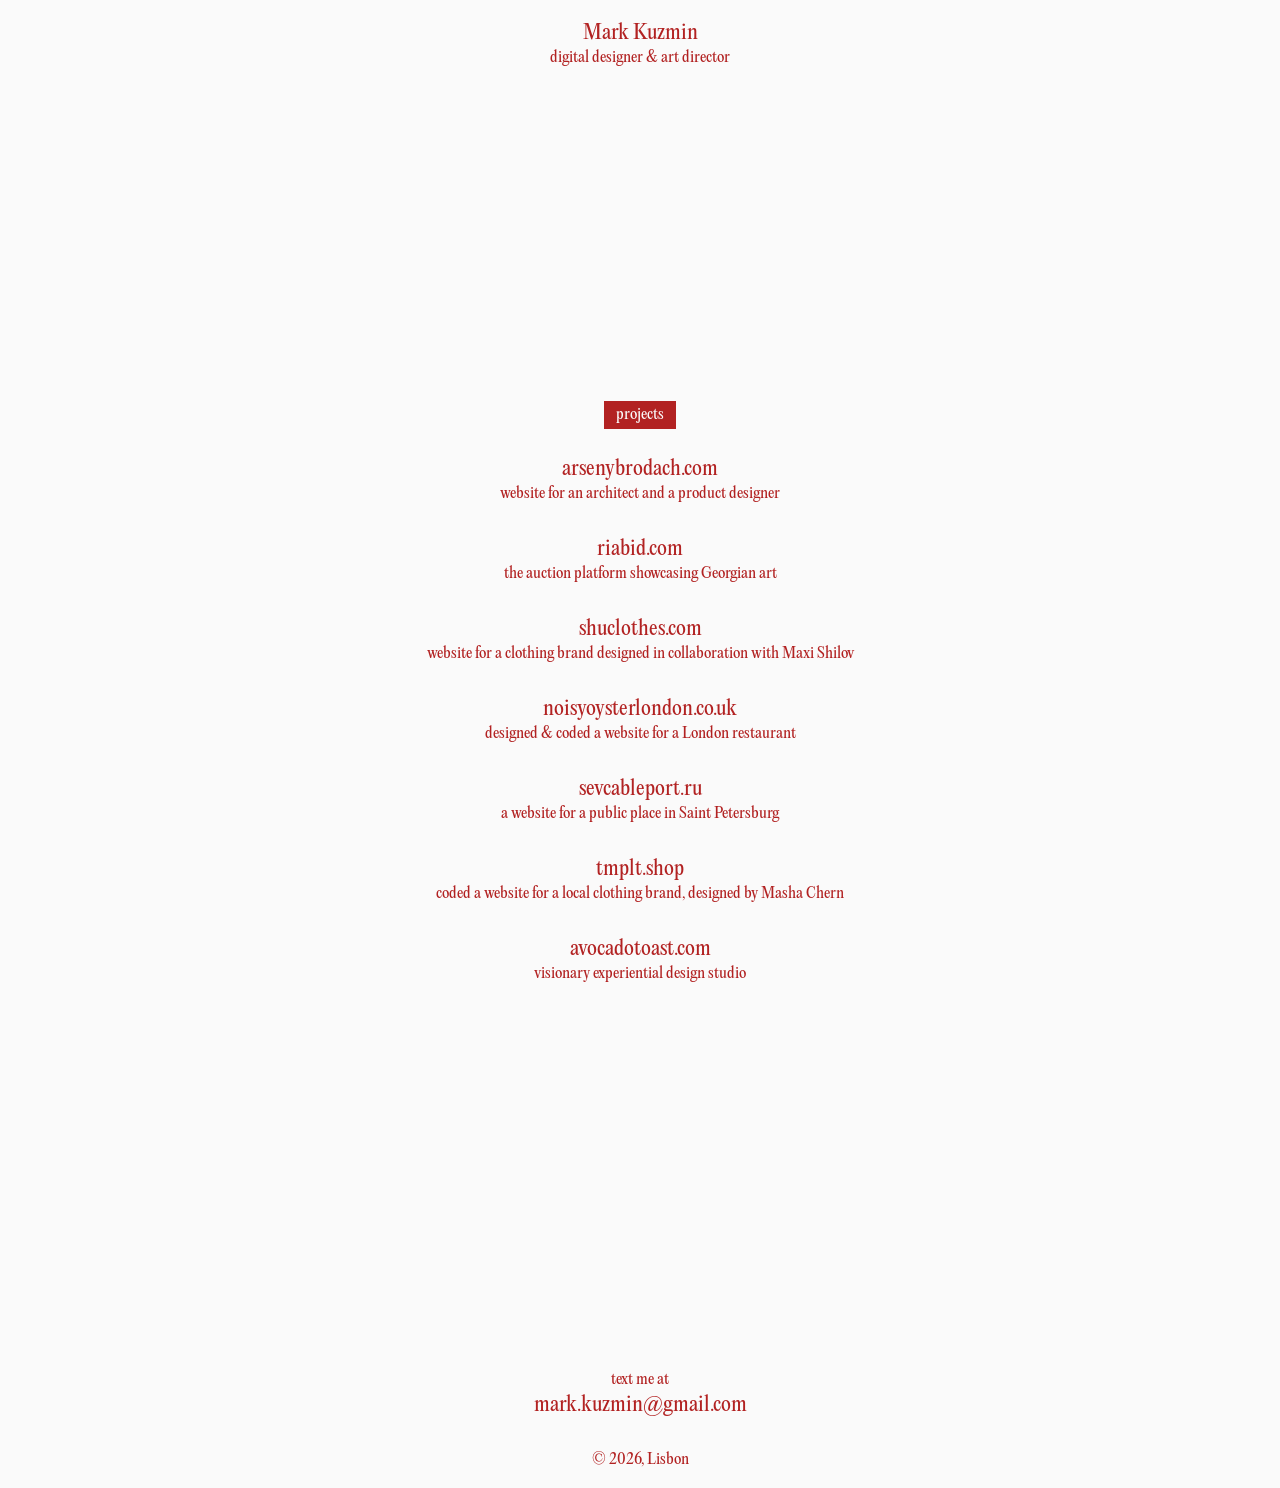
==== commit eebfe1b6: "release" ====
--- a/index.html
+++ b/index.html
@@ -46,14 +46,19 @@
 			<p>the auction platform showcasing Georgian art</p>
 		</a>
 
-		<a href="https://cotton.film" target="_blank">
-			<h2>cotton.film</h2>
-			<p>video production agency website</p>
+		<a href="https://shuclothes.com" target="_blank">
+			<h2>shuclothes.com</h2>
+			<p>website for a clothing brand designed in collaboration with Maxi Shilov</p>
 		</a>
 
 		<a href="https://noisyoysterlondon.co.uk" target="_blank">
 			<h2>noisyoysterlondon.co.uk</h2>
 			<p>designed & coded a website for a London restaurant</p>
+		</a>
+
+		<a href="https://sevcableport.ru" target="_blank">
+			<h2>sevcableport.ru</h2>
+			<p>a website for a public place in Saint Petersburg</p>
 		</a>
 
 		<a href="https://tmplt.shop/" target="_blank">
@@ -64,27 +69,7 @@
 		<a href="https://avocadotoast.com" target="_blank">
 			<h2>avocadotoast.com</h2>
 			<p>visionary experiential design studio</p>
-		</a>
-
-		<a href="https://sevcableport.ru" target="_blank">
-			<h2>sevcableport.ru</h2>
-			<p>a website for a public place in Saint Petersburg</p>
-		</a>
-
-		<a href="https://sonmima.com" target="_blank">
-			<h2>sonmima.com</h2>
-			<p>made a website for a mixed media artist</p>
-		</a>
-
-		<a href="https://shuclothes.com" target="_blank">
-			<h2>shuclothes.com</h2>
-			<p>website for a clothing brand designed in collaboration with Maxi Shilov</p>
 		</a>			
-
-		<a href="https://madeinchina-spb.ru/" target="_blank">
-			<h2>madeinchina-spb.ru</h2>
-			<p>designed & coded a website for a Chinese restaurant</p>
-		</a>
 	</div>
 
 	<div class="footer">
@@ -96,7 +81,7 @@
 			<p>text me at</p>
 			<h2>mark.kuzmin@gmail.com</h2>
 		</button>
-		<p>© 2025, Lisbon</p>
+		<p>© 2026, Lisbon</p>
 	</div>
 </div>
 
